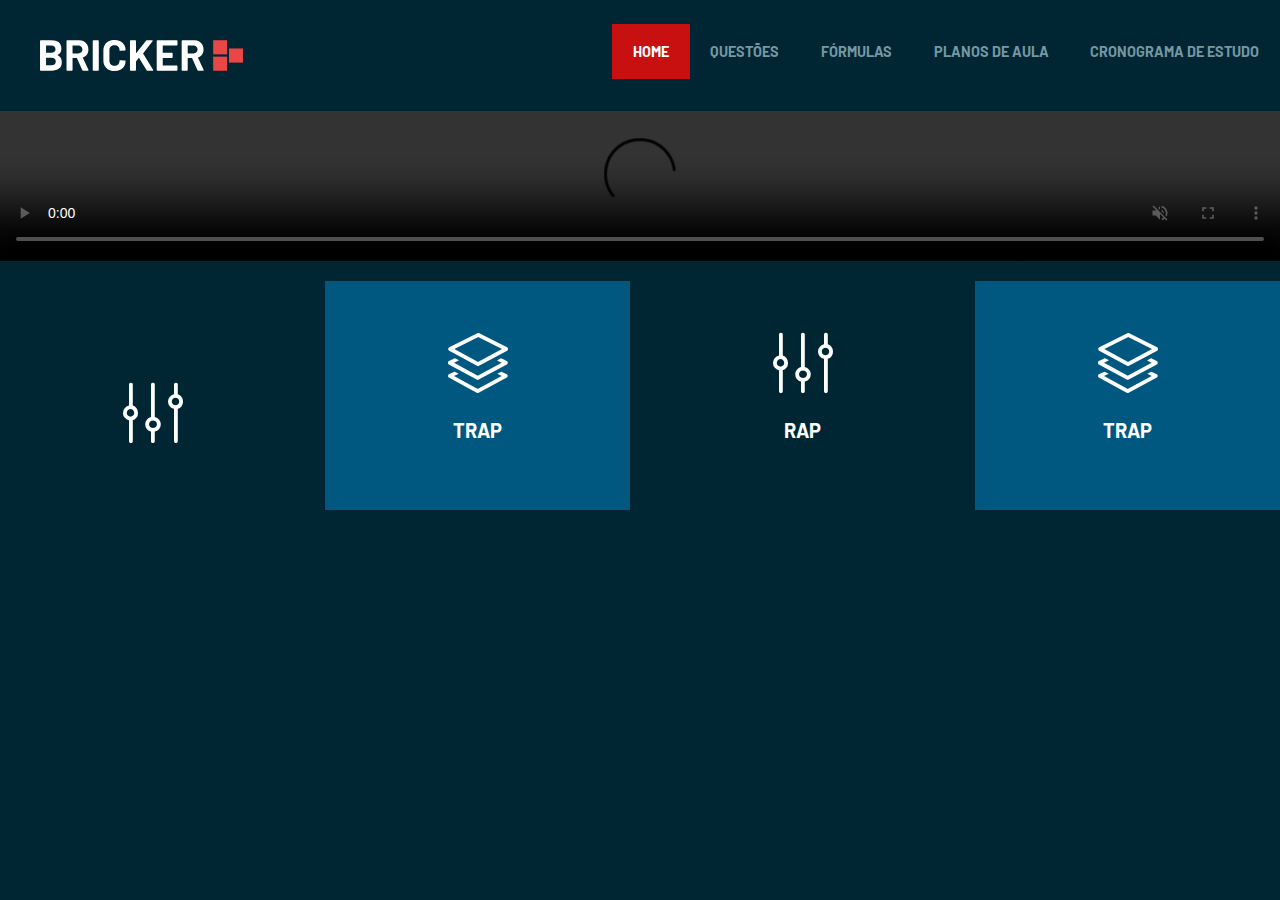
==== index.html @ 866a8a13 "first commit" ====
<!DOCTYPE html>
<html lang="en-US">
   <head>
      <meta charset="UTF-8">
      <meta name="viewport" content="width=device-width, initial-scale=1.0" />
      <title>Free responsive business website template</title>
      <link rel="stylesheet" href="css/components.css">
      <link rel="stylesheet" href="css/icons.css">
      <link rel="stylesheet" href="css/responsee.css">
      <link rel="stylesheet" href="owl-carousel/owl.carousel.css">
      <link rel="stylesheet" href="owl-carousel/owl.theme.css">
      <!-- CUSTOM STYLE -->      
      <link rel="stylesheet" href="css/template-style.css">
      <link href="https://fonts.googleapis.com/css?family=Barlow:100,300,400,700,800&amp;subset=latin-ext" rel="stylesheet">  
      <script type="text/javascript" src="js/jquery-1.8.3.min.js"></script>
      <script type="text/javascript" src="js/jquery-ui.min.js"></script>   
   </head>

   <!--
    You can change the color scheme of the page. Just change the class of the <body> tag. 
    You can use this class: "primary-color-white", "primary-color-red", "primary-color-orange", "primary-color-blue", "primary-color-aqua", "primary-color-dark" 
    -->
    
    <!--
    Each element is able to have its own background or text color. Just change the class of the element.  
    You can use this class: 
    "background-white", "background-red", "background-orange", "background-blue", "background-aqua", "background-primary" 
    "text-white", "text-red", "text-orange", "text-blue", "text-aqua", "text-primary"
    -->

   <body class="size-1520 primary-color-red background-dark">
      <!-- HEADER -->
      <header class="grid">
        <!-- Top Navigation -->
        <nav class="s-12 grid background-none background-primary-hightlight">
           <!-- logo -->
           <a href="index.html" class="m-12 l-3 padding-2x logo">
              <img src="img/logo.svg">
           </a>
           <div class="top-nav s-12 l-9"> 
              <ul class="top-ul right chevron">
                <li><a href="index.html">Home</a></li>
                <li><a href="about-us.html">Questões</a></li>
                <li><a href="services.html">Fórmulas</a></li>
                <li><a href="gallery.html">Planos de aula</a></li>
                <li><a href="contact.html">Cronograma de estudo</a></li>
              </ul>
           </div>
        </nav>
      </header>
      
      <!-- MAIN -->
      <main role="main">
        <!-- TOP SECTION -->
        <section class="grid">
          <!-- Main Carousel -->
          <div class="s-12 margin-bottom carousel-fade-transition owl-carousel carousel-main carousel-nav-white carousel-hide-arrows background-dark">
            <video width="100%" height="auto" controls autoplay muted loop>
              <source src="img/bv.mp4" type="video/mp4">
              <source src="img/bv.mp4" type="video/mp4">
            </video>
          </div>  
        </section>
        
        <!-- SECTION 1 --> 
            </div>  
        <section class="grid margin text-center">
          <a href="/" class="s-12 m-6 l-3 padding-2x vertical-center margin-bottom background-black">
            <i class="icon-sli-equalizer text-size-60 text-white center margin-bottom-15"></i>
            
          </a>
          <a href="/" class="s-12 m-6 l-3 padding-2x vertical-center margin-bottom background-blue">
            <i class="icon-sli-layers text-size-60 text-white center margin-bottom-15"></i>
            <h3 class="text-strong text-size-20 text-line-height-1 margin-bottom-30 text-uppercase">Trap</h3>
          </a>
          <a href="/" class="s-12 m-6 l-3 padding-2x vertical-center margin-bottom background-black">
            <i class="icon-sli-equalizer text-size-60 text-white center margin-bottom-15"></i>
            <h3 class="text-strong text-size-20 text-line-height-1 margin-bottom-30 text-uppercase">Rap</h3>
          </a>
          <a href="/" class="s-12 m-6 l-3 padding-2x vertical-center margin-bottom background-blue">
            <i class="icon-sli-layers text-size-60 text-white center margin-bottom-15"></i>
            <h3 class="text-strong text-size-20 text-line-height-1 margin-bottom-30 text-uppercase">Trap</h3>
          </a>
          
          <!-- Image-->
        
        </section>
        
       
        <!-- SECTION 5 -->
     
                
      </main>
      
       
      <!-- FOOTER -->
  
        
        <!-- Footer - bottom -->
        <div class="s-12 text-center margin-bottom">
       
      </footer>                                                                    
      <script type="text/javascript" src="js/responsee.js"></script>
      <script type="text/javascript" src="owl-carousel/owl.carousel.js"></script>
      <script type="text/javascript" src="js/template-scripts.js"></script>

   </body>
</html>
---- css/components.css ----
/*
 * Components CSS - v6 - 2016-07-08
 * https://www.myresponsee.com
 * Copyright 2019, Vision Design - graphic zoo
 * Free to use under the MIT license.
*/
/* Tabs */
.tab-item {
  background: none repeat scroll 0 0 #fff;
  display: none;
  padding: 1.25rem 0;
}
.tab-item.tab-active {
  display: block;
}
.tab-content > .tab-label {
  display: none;
}
.tab-nav > .tab-label {
  float:left;
}
a.tab-label, a.tab-label:link, a.tab-label:visited, a.tab-label:hover {
  background: none repeat scroll 0 0 #262626;
  color: #fff;
  margin-right: 1px;
  padding: 0.625rem 1.25rem;
  transition: background 0.20s linear 0s;
  -o-transition: background 0.20s linear 0s;
  -ms-transition: background 0.20s linear 0s;
  -moz-transition: background 0.20s linear 0s;
  -webkit-transition: background 0.20s linear 0s;
}
a.tab-label:hover,a.tab-label.active-btn {
  background: none repeat scroll 0 0 #999;
}
.tab-label.active-btn {
  cursor: default;
}
.tab-content {
  text-align: left;
}
@media screen and (max-width:768px) {    
  .tab-nav > .tab-label {
    margin: 0.5px 0;
    width: 100%;
  }
}
/* Custom forms */
form.customform input, form.customform select, form.customform textarea, form.customform button {
 font-size:0.9rem;
 font-family:inherit;
 margin-bottom:1.25rem;
} 
form.customform input, form.customform select {height: 2.7rem;}
form.customform input, form.customform textarea, form.customform select { 
 background: none repeat scroll 0 0 #F5F5F5;
 transition: background 0.20s linear 0s;
 -o-transition: background 0.20s linear 0s;
 -ms-transition: background 0.20s linear 0s;
 -moz-transition: background 0.20s linear 0s;
 -webkit-transition: background 0.20s linear 0s;
}
form.customform input:hover, form.customform textarea:hover, form.customform select:hover, form.customform input:focus, form.customform textarea:focus, form.customform select:focus {background: none repeat scroll 0 0 #fff;}
form.customform input, form.customform textarea, form.customform select {
 background: none repeat scroll 0 0 #F5F5F5;
 border: 1px solid #E0E0E0;
 padding: 0.625rem;
 width: 100%;
}
form.customform input[type="file"] {
 border: 1px solid #E0E0E0;
 height: auto;
 max-height: 2.7rem;
 min-height: 2.7rem;
 padding: 0.4rem;
 width: 100%;
}
form.customform input[type="radio"], form.customform input[type="checkbox"] {
 margin-right: 0.625rem;
 width:auto;
 padding:0;
 height:auto;
}
form.customform option {padding: 0.625rem;}
form.customform select[multiple="multiple"] {height: auto;}
form.customform button {
 width: 100%;
 background: none repeat scroll 0 0 #152732;
 border: 0 none;
 color: #fff;
 height: 2.7rem;
 padding: 0.625rem;
 cursor:pointer;
 width: 100%;
 transition: background 0.20s linear 0s;
 -o-transition: background 0.20s linear 0s;
 -ms-transition: background 0.20s linear 0s;
 -moz-transition: background 0.20s linear 0s;
 -webkit-transition: background 0.20s linear 0s;
}
/* Tooltip */
a.tooltip-container,.tooltip-container {
  border-bottom:1px dotted;
  border-bottom-color: color;
  cursor: help;
  font-weight: 600;
}
a .tooltip-content,.tooltip-content {
  background: #152732 none repeat scroll 0 0;
  color: #fff!important;
  border-radius: 3px;
  display: none;
  font-size: 0.8rem;
  font-weight: normal;
  line-height: 1.3rem;
  margin-top: -1.25rem;
  max-width: 300px;
  padding: 0.625rem;
  position: absolute;
  z-index: 10;
}
.tooltip-content::after {
  border-left: 9px solid transparent;
  border-right: 9px solid transparent;
  border-top: 7px solid #152732;
  bottom: -5px;
  clear: both;
  content: "";
  height: 0;
  left: 50%;
  margin-left: -5px;
  position: absolute;
  width: 0;
}
a.tooltip-content.tooltip-bottom,.tooltip-content.tooltip-bottom {
  margin-top: 1.25rem;
}
.tooltip-content.tooltip-bottom::after {
  border-left: 9px solid transparent;
  border-right: 9px solid transparent;
  border-top: 0;
  border-bottom: 7px solid #152732;
  top: -5px;
}
/* Buttons */
.button,a.button,a.button:link,a.button:active,a.button:visited {
  background: #777 none repeat scroll 0 0;
  border: 0;
  color: #fff;
  cursor: pointer;
  display: inline-block;
  font-size: 0.85rem;
  padding: 0.825rem 1rem;
  text-align: center;
  transition: all 0.20s linear 0s;
  -o-transition: all 0.20s linear 0s;
  -ms-transition: all 0.20s linear 0s;
  -moz-transition: all 0.20s linear 0s;
  -webkit-transition: all 0.20s linear 0s;
}
.button.rounded-btn {
  border-radius: 4px;
}
.button.rounded-full-btn {
  border-radius: 100px;
}
.button:hover {box-shadow: 0 0 10px 100px rgba(255,255,255,0.15) inset;}
.button.secondary-btn,a.button.secondary-btn,a.button.secondary-btn:link,a.button.secondary-btn:active,a.button.secondary-btn:visited {
  background: #444 none repeat scroll 0 0;
}
.button.cancel-btn,a.button.cancel-btn,a.button.cancel-btn:link,a.button.cancel-btn:active,a.button.cancel-btn:visited {
  background: #dc003a none repeat scroll 0 0;
}
.button.submit-btn,a.button.submit-btn,a.button.submit-btn:link,a.button.submit-btn:active,a.button.submit-btn:visited {
  background: #b4bf04 none repeat scroll 0 0;
}
.button.reload-btn,a.button.reload-btn,a.button.reload-btn:link,a.button.reload-btn:active,a.button.reload-btn:visited {
  background: #ff9800 none repeat scroll 0 0;
}
.button.disabled-btn {
  cursor: not-allowed!important;
  opacity: 0.2;
}
.button i {
  background: rgba(0, 0, 0, 0.1) none repeat scroll 0 0;
  border-radius: 27px;
  color: #fff!important;
  display: inline-block;
  font-size: 0.8rem;
  height: 27px;
  line-height: 27px;
  margin-right: 5px;
  width: 27px;
  transition: all 0.20s linear 0s;
  -o-transition: all 0.20s linear 0s;
  -ms-transition: all 0.20s linear 0s;
  -moz-transition: all 0.20s linear 0s;
  -webkit-transition: all 0.20s linear 0s;
}
.button:hover > i {
  background: rgba(0, 0, 0, 0.06) none repeat scroll 0 0;
}
.grid .button {
    width: 100%;
}
---- css/icons.css ----
/* Icon font - MFG labs */
@font-face {
  font-family: 'mfg';
    src: url('../font/mfglabsiconset-webfont.eot');
    src: url('../font/mfglabsiconset-webfont.svg#mfg_labs_iconsetregular') format('svg'),
   		   url('../font/mfglabsiconset-webfont.eot?#iefix') format('embedded-opentype'),
         url('../font/mfglabsiconset-webfont.woff') format('woff'),
         url('../font/mfglabsiconset-webfont.ttf') format('truetype');
    font-weight: normal;
    font-style: normal;
}

.icon-cloud,
.icon-at,
.icon-plus,
.icon-minus,
.icon-arrow_up,
.icon-arrow_down,
.icon-arrow_right,
.icon-arrow_left,
.icon-chevron_down,
.icon-chevron_up,
.icon-chevron_right,
.icon-chevron_left,
.icon-reorder,
.icon-list,
.icon-reorder_square,
.icon-reorder_square_line,
.icon-coverflow,
.icon-coverflow_line,
.icon-pause,
.icon-play,
.icon-step_forward,
.icon-step_backward,
.icon-fast_forward,
.icon-fast_backward,
.icon-cloud_upload,
.icon-cloud_download,
.icon-data_science,
.icon-data_science_black,
.icon-globe,
.icon-globe_black,
.icon-math_ico,
.icon-math,
.icon-math_black,
.icon-paperplane_ico,
.icon-paperplane,
.icon-paperplane_black,
.icon-color_balance,
.icon-star,
.icon-star_half,
.icon-star_empty,
.icon-star_half_empty,
.icon-reload,
.icon-heart,
.icon-heart_broken,
.icon-hashtag,
.icon-reply,
.icon-retweet,
.icon-signin,
.icon-signout,
.icon-download,
.icon-upload,
.icon-placepin,
.icon-display_screen,
.icon-tablet,
.icon-smartphone,
.icon-connected_object,
.icon-lock,
.icon-unlock,
.icon-camera,
.icon-isight,
.icon-video_camera,
.icon-random,
.icon-message,
.icon-discussion,
.icon-calendar,
.icon-ringbell,
.icon-movie,
.icon-mail,
.icon-pen,
.icon-settings,
.icon-measure,
.icon-vector,
.icon-vector_pen,
.icon-mute_on,
.icon-mute_off,
.icon-home,
.icon-sheet,
.icon-arrow_big_right,
.icon-arrow_big_left,
.icon-arrow_big_down,
.icon-arrow_big_up,
.icon-dribbble_circle,
.icon-dribbble,
.icon-facebook_circle,
.icon-facebook,
.icon-git_circle_alt,
.icon-git_circle,
.icon-git,
.icon-octopus,
.icon-twitter_circle,
.icon-twitter,
.icon-google_plus_circle,
.icon-google_plus,
.icon-linked_in_circle,
.icon-linked_in,
.icon-instagram,
.icon-instagram_circle,
.icon-mfg_icon,
.icon-xing,
.icon-xing_circle,
.icon-mfg_icon_circle,
.icon-user,
.icon-user_male,
.icon-user_female,
.icon-users,
.icon-file_open,
.icon-file_close,
.icon-file_alt,
.icon-file_close_alt,
.icon-attachment,
.icon-check,
.icon-cross_mark,
.icon-cancel_circle,
.icon-check_circle,
.icon-magnifying,
.icon-inbox,
.icon-clock,
.icon-stopwatch,
.icon-hourglass,
.icon-trophy,
.icon-unlock_alt,
.icon-lock_alt,
.icon-arrow_doubled_right,
.icon-arrow_doubled_left,
.icon-arrow_doubled_down,
.icon-arrow_doubled_up,
.icon-link,
.icon-warning,
.icon-warning_alt,
.icon-magnifying_plus,
.icon-magnifying_minus,
.icon-white_question,
.icon-black_question,
.icon-stop,
.icon-share,
.icon-eye,
.icon-trash_can,
.icon-hard_drive,
.icon-information_black,
.icon-information_white,
.icon-printer,
.icon-letter,
.icon-soundcloud,
.icon-soundcloud_circle,
.icon-anchor,
.icon-female_sign,
.icon-male_sign,
.icon-joystick,
.icon-high_voltage,
.icon-fire,
.icon-newspaper,
.icon-chart,
.icon-spread,
.icon-spinner_1,
.icon-spinner_2,
.icon-chart_alt,
.icon-label,
.icon-brush,
.icon-refresh,
.icon-node,
.icon-node_2,
.icon-node_3,
.icon-link_2_nodes,
.icon-link_3_nodes,
.icon-link_loop_nodes,
.icon-node_size,
.icon-node_color,
.icon-layout_directed,
.icon-layout_radial,
.icon-layout_hierarchical,
.icon-node_link_direction,
.icon-node_link_short_path,
.icon-node_cluster,
.icon-display_graph,
.icon-node_link_weight,
.icon-more_node_links,
.icon-node_shape,
.icon-node_icon,
.icon-node_text,
.icon-node_link_text,
.icon-node_link_color,
.icon-node_link_shape,
.icon-credit_card,
.icon-disconnect,
.icon-graph,
.icon-new_user {
  font-family: 'mfg';
  font-style: normal;
  font-variant: normal;
  font-weight: normal;
  color:#e3e3e3;
  speak: none; 
  text-transform: none;
  /* Better Font Rendering =========== */
  -webkit-font-smoothing: antialiased;
  -moz-osx-font-smoothing: grayscale;
}
.icon2x {font-size: 2rem;}
.icon3x {font-size: 3rem;}

.icon-cloud:before { content: "\2601"; }
.icon-at:before { content: "\0040"; }
.icon-plus:before { content: "\002B"; }
.icon-minus:before { content: "\2212"; }
.icon-arrow_up:before { content: "\2191"; }
.icon-arrow_down:before { content: "\2193"; }
.icon-arrow_right:before { content: "\2192"; }
.icon-arrow_left:before { content: "\2190"; }
.icon-chevron_down:before { content: "\f004"; }
.icon-chevron_up:before { content: "\f005"; }
.icon-chevron_right:before { content: "\f006"; }
.icon-chevron_left:before { content: "\f007"; }
.icon-reorder:before { content: "\f008"; }
.icon-list:before { content: "\f009"; }
.icon-reorder_square:before { content: "\f00a"; }
.icon-reorder_square_line:before { content: "\f00b"; }
.icon-coverflow:before { content: "\f00c"; }
.icon-coverflow_line:before { content: "\f00d"; }
.icon-pause:before { content: "\f00e"; }
.icon-play:before { content: "\f00f"; }
.icon-step_forward:before { content: "\f010"; }
.icon-step_backward:before { content: "\f011"; }
.icon-fast_forward:before { content: "\f012"; }
.icon-fast_backward:before { content: "\f013"; }
.icon-cloud_upload:before { content: "\f014"; }
.icon-cloud_download:before { content: "\f015"; }
.icon-data_science:before { content: "\f016"; }
.icon-data_science_black:before { content: "\f017"; }
.icon-globe:before { content: "\f018"; }
.icon-globe_black:before { content: "\f019"; }
.icon-math_ico:before { content: "\f01a"; }
.icon-math:before { content: "\f01b"; }
.icon-math_black:before { content: "\f01c"; }
.icon-paperplane_ico:before { content: "\f01d"; }
.icon-paperplane:before { content: "\f01e"; }
.icon-paperplane_black:before { content: "\f01f"; }
.icon-color_balance:before { content: "\f020"; }
.icon-star:before { content: "\2605"; }
.icon-star_half:before { content: "\f022"; }
.icon-star_empty:before { content: "\2606"; }
.icon-star_half_empty:before { content: "\f024"; }
.icon-reload:before { content: "\f025"; }
.icon-heart:before { content: "\2665"; }
.icon-heart_broken:before { content: "\f028"; }
.icon-hashtag:before { content: "\f029"; }
.icon-reply:before { content: "\f02a"; }
.icon-retweet:before { content: "\f02b"; }
.icon-signin:before { content: "\f02c"; }
.icon-signout:before { content: "\f02d"; }
.icon-download:before { content: "\f02e"; }
.icon-upload:before { content: "\f02f"; }
.icon-placepin:before { content: "\f031"; }
.icon-display_screen:before { content: "\f032"; }
.icon-tablet:before { content: "\f033"; }
.icon-smartphone:before { content: "\f034"; }
.icon-connected_object:before { content: "\f035"; }
.icon-lock:before { content: "\F512"; }
.icon-unlock:before { content: "\F513"; }
.icon-camera:before { content: "\F4F7"; }
.icon-isight:before { content: "\f039"; }
.icon-video_camera:before { content: "\f03a"; }
.icon-random:before { content: "\f03b"; }
.icon-message:before { content: "\F4AC"; }
.icon-discussion:before { content: "\f03d"; }
.icon-calendar:before { content: "\F4C5"; }
.icon-ringbell:before { content: "\f03f"; }
.icon-movie:before { content: "\f040"; }
.icon-mail:before { content: "\2709"; }
.icon-pen:before { content: "\270F"; }
.icon-settings:before { content: "\9881"; }
.icon-measure:before { content: "\f044"; }
.icon-vector:before { content: "\f045"; }
.icon-vector_pen:before { content: "\2712"; }
.icon-mute_on:before { content: "\f047"; }
.icon-mute_off:before { content: "\f048"; }
.icon-home:before { content: "\2302"; }
.icon-sheet:before { content: "\f04a"; }
.icon-arrow_big_right:before { content: "\21C9"; }
.icon-arrow_big_left:before { content: "\21C7"; }
.icon-arrow_big_down:before { content: "\21CA"; }
.icon-arrow_big_up:before { content: "\21C8"; }
.icon-dribbble_circle:before { content: "\f04f"; }
.icon-dribbble:before { content: "\f050"; }
.icon-facebook_circle:before { content: "\f051"; }
.icon-facebook:before { content: "\f052"; }
.icon-git_circle_alt:before { content: "\f053"; }
.icon-git_circle:before { content: "\f054"; }
.icon-git:before { content: "\f055"; }
.icon-octopus:before { content: "\f056"; }
.icon-twitter_circle:before { content: "\f057"; }
.icon-twitter:before { content: "\f058"; }
.icon-google_plus_circle:before { content: "\f059"; }
.icon-google_plus:before { content: "\f05a"; }
.icon-linked_in_circle:before { content: "\f05b"; }
.icon-linked_in:before { content: "\f05c"; }
.icon-instagram:before { content: "\f05d"; }
.icon-instagram_circle:before { content: "\f05e"; }
.icon-mfg_icon:before { content: "\f05f"; }
.icon-xing:before { content: "\F532"; }
.icon-xing_circle:before { content: "\F533"; }
.icon-mfg_icon_circle:before { content: "\f060"; }
.icon-user:before { content: "\f061"; }
.icon-user_male:before { content: "\f062"; }
.icon-user_female:before { content: "\f063"; }
.icon-users:before { content: "\f064"; }
.icon-file_open:before { content: "\F4C2"; }
.icon-file_close:before { content: "\f067"; }
.icon-file_alt:before { content: "\f068"; }
.icon-file_close_alt:before { content: "\f069"; }
.icon-attachment:before { content: "\f06a"; }
.icon-check:before { content: "\2713"; }
.icon-cross_mark:before { content: "\274C"; }
.icon-cancel_circle:before { content: "\F06E"; }
.icon-check_circle:before { content: "\f06d"; }
.icon-magnifying:before { content: "\F50D"; }
.icon-inbox:before { content: "\f070"; }
.icon-clock:before { content: "\23F2"; }
.icon-stopwatch:before { content: "\23F1"; }
.icon-hourglass:before { content: "\231B"; }
.icon-trophy:before { content: "\f074"; }
.icon-unlock_alt:before { content: "\F075"; }
.icon-lock_alt:before { content: "\F510"; }
.icon-arrow_doubled_right:before { content: "\21D2"; }
.icon-arrow_doubled_left:before { content: "\21D0"; }
.icon-arrow_doubled_down:before { content: "\21D3"; }
.icon-arrow_doubled_up:before { content: "\21D1"; }
.icon-link:before { content: "\f07B"; }
.icon-warning:before { content: "\2757"; }
.icon-warning_alt:before { content: "\2755"; }
.icon-magnifying_plus:before { content: "\f07E"; }
.icon-magnifying_minus:before { content: "\f07F"; }
.icon-white_question:before { content: "\2754"; }
.icon-black_question:before { content: "\2753"; }
.icon-stop:before { content: "\f080"; }
.icon-share:before { content: "\f081"; }
.icon-eye:before { content: "\f082"; }
.icon-trash_can:before { content: "\f083"; }
.icon-hard_drive:before { content: "\f084"; }
.icon-information_black:before { content: "\f085"; }
.icon-information_white:before { content: "\f086"; }
.icon-printer:before { content: "\f087"; }
.icon-letter:before { content: "\f088"; }
.icon-soundcloud:before { content: "\f089"; }
.icon-soundcloud_circle:before { content: "\f08A"; }
.icon-anchor:before { content: "\2693"; }
.icon-female_sign:before { content: "\2640"; }
.icon-male_sign:before { content: "\2642"; }
.icon-joystick:before { content: "\F514"; }
.icon-high_voltage:before { content: "\26A1"; }
.icon-fire:before { content: "\F525"; }
.icon-newspaper:before { content: "\F4F0"; }
.icon-chart:before { content: "\F526"; }
.icon-spread:before { content: "\F527"; }
.icon-spinner_1:before { content: "\F528"; }
.icon-spinner_2:before { content: "\F529"; }
.icon-chart_alt:before { content: "\F530"; }
.icon-label:before { content: "\F531"; }
.icon-brush:before { content: "\E000"; }
.icon-refresh:before { content: "\E001"; }
.icon-node:before { content: "\E002"; }
.icon-node_2:before { content: "\E003"; }
.icon-node_3:before { content: "\E004"; }
.icon-link_2_nodes:before { content: "\E005"; }
.icon-link_3_nodes:before { content: "\E006"; }
.icon-link_loop_nodes:before { content: "\E007"; }
.icon-node_size:before { content: "\E008"; }
.icon-node_color:before { content: "\E009"; }
.icon-layout_directed:before { content: "\E010"; }
.icon-layout_radial:before { content: "\E011"; }
.icon-layout_hierarchical:before { content: "\E012"; }
.icon-node_link_direction:before { content: "\E013"; }
.icon-node_link_short_path:before { content: "\E014"; }
.icon-node_cluster:before { content: "\E015"; }
.icon-display_graph:before { content: "\E016"; }
.icon-node_link_weight:before { content: "\E017"; }
.icon-more_node_links:before { content: "\E018"; }
.icon-node_shape:before { content: "\E00A"; }
.icon-node_icon:before { content: "\E00B"; }
.icon-node_text:before { content: "\E00C"; }
.icon-node_link_text:before { content: "\E00D"; }
.icon-node_link_color:before { content: "\E00E"; }
.icon-node_link_shape:before { content: "\E00F"; }
.icon-credit_card:before { content: "\F4B3"; }
.icon-disconnect:before { content: "\F534"; }
.icon-graph:before { content: "\F535"; }
.icon-new_user:before { content: "\F536"; }


/* Icon font - Simple Line Icons */
@font-face {
  font-family: 'sli';
  src: url('../font/Simple-Line-Icons.eot?v=2.2.2');
  src: url('../font/Simple-Line-Icons.eot?v=2.2.2#iefix') format('embedded-opentype'), url('../font/Simple-Line-Icons.ttf?v=2.2.2') format('truetype'), url('../font/Simple-Line-Icons.woff2?v=2.2.2') format('woff2'), url('../font/Simple-Line-Icons.woff?v=2.2.2') format('woff'), url('../font/Simple-Line-Icons.svg?v=2.2.2#simple-line-icons') format('svg');
  font-weight: normal;
  font-style: normal;
}

.icon-sli-user,
.icon-sli-people,
.icon-sli-user-female,
.icon-sli-user-follow,
.icon-sli-user-following,
.icon-sli-user-unfollow,
.icon-sli-login,
.icon-sli-logout,
.icon-sli-emotsmile,
.icon-sli-phone,
.icon-sli-call-end,
.icon-sli-call-in,
.icon-sli-call-out,
.icon-sli-map,
.icon-sli-location-pin,
.icon-sli-direction,
.icon-sli-directions,
.icon-sli-compass,
.icon-sli-layers,
.icon-sli-menu,
.icon-sli-list,
.icon-sli-options-vertical,
.icon-sli-options,
.icon-sli-arrow-down,
.icon-sli-arrow-left,
.icon-sli-arrow-right,
.icon-sli-arrow-up,
.icon-sli-arrow-up-circle,
.icon-sli-arrow-left-circle,
.icon-sli-arrow-right-circle,
.icon-sli-arrow-down-circle,
.icon-sli-check,
.icon-sli-clock,
.icon-sli-plus,
.icon-sli-minus,
.icon-sli-close,
.icon-sli-organization,
.icon-sli-trophy,
.icon-sli-screen-smartphone,
.icon-sli-screen-desktop,
.icon-sli-plane,
.icon-sli-notebook,
.icon-sli-mustache,
.icon-sli-mouse,
.icon-sli-magnet,
.icon-sli-energy,
.icon-sli-disc,
.icon-sli-cursor,
.icon-sli-cursor-move,
.icon-sli-crop,
.icon-sli-chemistry,
.icon-sli-speedometer,
.icon-sli-shield,
.icon-sli-screen-tablet,
.icon-sli-magic-wand,
.icon-sli-hourglass,
.icon-sli-graduation,
.icon-sli-ghost,
.icon-sli-game-controller,
.icon-sli-fire,
.icon-sli-eyeglass,
.icon-sli-envelope-open,
.icon-sli-envelope-letter,
.icon-sli-bell,
.icon-sli-badge,
.icon-sli-anchor,
.icon-sli-wallet,
.icon-sli-vector,
.icon-sli-speech,
.icon-sli-puzzle,
.icon-sli-printer,
.icon-sli-present,
.icon-sli-playlist,
.icon-sli-pin,
.icon-sli-picture,
.icon-sli-handbag,
.icon-sli-globe-alt,
.icon-sli-globe,
.icon-sli-folder-alt,
.icon-sli-folder,
.icon-sli-film,
.icon-sli-feed,
.icon-sli-drop,
.icon-sli-drawer,
.icon-sli-docs,
.icon-sli-doc,
.icon-sli-diamond,
.icon-sli-cup,
.icon-sli-calculator,
.icon-sli-bubbles,
.icon-sli-briefcase,
.icon-sli-book-open,
.icon-sli-basket-loaded,
.icon-sli-basket,
.icon-sli-bag,
.icon-sli-action-undo,
.icon-sli-action-redo,
.icon-sli-wrench,
.icon-sli-umbrella,
.icon-sli-trash,
.icon-sli-tag,
.icon-sli-support,
.icon-sli-frame,
.icon-sli-size-fullscreen,
.icon-sli-size-actual,
.icon-sli-shuffle,
.icon-sli-share-alt,
.icon-sli-share,
.icon-sli-rocket,
.icon-sli-question,
.icon-sli-pie-chart,
.icon-sli-pencil,
.icon-sli-note,
.icon-sli-loop,
.icon-sli-home,
.icon-sli-grid,
.icon-sli-graph,
.icon-sli-microphone,
.icon-sli-music-tone-alt,
.icon-sli-music-tone,
.icon-sli-earphones-alt,
.icon-sli-earphones,
.icon-sli-equalizer,
.icon-sli-like,
.icon-sli-dislike,
.icon-sli-control-start,
.icon-sli-control-rewind,
.icon-sli-control-play,
.icon-sli-control-pause,
.icon-sli-control-forward,
.icon-sli-control-end,
.icon-sli-volume-1,
.icon-sli-volume-2,
.icon-sli-volume-off,
.icon-sli-calendar,
.icon-sli-bulb,
.icon-sli-chart,
.icon-sli-ban,
.icon-sli-bubble,
.icon-sli-camrecorder,
.icon-sli-camera,
.icon-sli-cloud-download,
.icon-sli-cloud-upload,
.icon-sli-envelope,
.icon-sli-eye,
.icon-sli-flag,
.icon-sli-heart,
.icon-sli-info,
.icon-sli-key,
.icon-sli-link,
.icon-sli-lock,
.icon-sli-lock-open,
.icon-sli-magnifier,
.icon-sli-magnifier-add,
.icon-sli-magnifier-remove,
.icon-sli-paper-clip,
.icon-sli-paper-plane,
.icon-sli-power,
.icon-sli-refresh,
.icon-sli-reload,
.icon-sli-settings,
.icon-sli-star,
.icon-sli-symbol-female,
.icon-sli-symbol-male,
.icon-sli-target,
.icon-sli-credit-card,
.icon-sli-paypal,
.icon-sli-social-tumblr,
.icon-sli-social-twitter,
.icon-sli-social-facebook,
.icon-sli-social-instagram,
.icon-sli-social-linkedin,
.icon-sli-social-pinterest,
.icon-sli-social-github,
.icon-sli-social-google,
.icon-sli-social-reddit,
.icon-sli-social-skype,
.icon-sli-social-dribbble,
.icon-sli-social-behance,
.icon-sli-social-foursqare,
.icon-sli-social-soundcloud,
.icon-sli-social-spotify,
.icon-sli-social-stumbleupon,
.icon-sli-social-youtube,
.icon-sli-social-dropbox {
  font-family: 'sli';
  font-style: normal;  
  font-variant: normal;
  font-weight: normal;
  color:#e3e3e3;
  speak: none;
  text-transform: none;
  /* Better Font Rendering =========== */
  -webkit-font-smoothing: antialiased;
  -moz-osx-font-smoothing: grayscale;
}
.icon-sli-user:before { content: "\e005"; }
.icon-sli-people:before { content: "\e001"; }
.icon-sli-user-female:before { content: "\e000"; }
.icon-sli-user-follow:before { content: "\e002"; }
.icon-sli-user-following:before { content: "\e003"; }
.icon-sli-user-unfollow:before { content: "\e004"; }
.icon-sli-login:before { content: "\e066"; }
.icon-sli-logout:before { content: "\e065"; }
.icon-sli-emotsmile:before { content: "\e021"; }
.icon-sli-phone:before { content: "\e600"; }
.icon-sli-call-end:before { content: "\e048"; }
.icon-sli-call-in:before { content: "\e047"; }
.icon-sli-call-out:before { content: "\e046"; }
.icon-sli-map:before { content: "\e033"; }
.icon-sli-location-pin:before { content: "\e096"; }
.icon-sli-direction:before { content: "\e042"; }
.icon-sli-directions:before { content: "\e041"; }
.icon-sli-compass:before { content: "\e045"; }
.icon-sli-layers:before { content: "\e034"; }
.icon-sli-menu:before { content: "\e601"; }
.icon-sli-list:before { content: "\e067"; }
.icon-sli-options-vertical:before { content: "\e602"; }
.icon-sli-options:before { content: "\e603"; }
.icon-sli-arrow-down:before { content: "\e604"; }
.icon-sli-arrow-left:before { content: "\e605"; }
.icon-sli-arrow-right:before { content: "\e606"; }
.icon-sli-arrow-up:before { content: "\e607"; }
.icon-sli-arrow-up-circle:before { content: "\e078"; }
.icon-sli-arrow-left-circle:before { content: "\e07a"; }
.icon-sli-arrow-right-circle:before { content: "\e079"; }
.icon-sli-arrow-down-circle:before { content: "\e07b"; }
.icon-sli-check:before { content: "\e080"; }
.icon-sli-clock:before { content: "\e081"; }
.icon-sli-plus:before { content: "\e095"; }
.icon-sli-minus:before { content: "\e615"; }
.icon-sli-close:before { content: "\e082"; }
.icon-sli-organization:before { content: "\e616"; }

.icon-sli-trophy:before { content: "\e006"; }
.icon-sli-screen-smartphone:before { content: "\e010"; }
.icon-sli-screen-desktop:before { content: "\e011"; }
.icon-sli-plane:before { content: "\e012"; }
.icon-sli-notebook:before { content: "\e013"; }
.icon-sli-mustache:before { content: "\e014"; }
.icon-sli-mouse:before { content: "\e015"; }
.icon-sli-magnet:before { content: "\e016"; }
.icon-sli-energy:before { content: "\e020"; }
.icon-sli-disc:before { content: "\e022"; }
.icon-sli-cursor:before { content: "\e06e"; }
.icon-sli-cursor-move:before { content: "\e023"; }
.icon-sli-crop:before { content: "\e024"; }
.icon-sli-chemistry:before { content: "\e026"; }
.icon-sli-speedometer:before { content: "\e007"; }
.icon-sli-shield:before { content: "\e00e"; }
.icon-sli-screen-tablet:before { content: "\e00f"; }
.icon-sli-magic-wand:before { content: "\e017"; }
.icon-sli-hourglass:before { content: "\e018"; }
.icon-sli-graduation:before { content: "\e019"; }
.icon-sli-ghost:before { content: "\e01a"; }
.icon-sli-game-controller:before { content: "\e01b"; }
.icon-sli-fire:before { content: "\e01c"; }
.icon-sli-eyeglass:before { content: "\e01d"; }
.icon-sli-envelope-open:before { content: "\e01e"; }
.icon-sli-envelope-letter:before { content: "\e01f"; }
.icon-sli-bell:before { content: "\e027"; }
.icon-sli-badge:before { content: "\e028"; }
.icon-sli-anchor:before { content: "\e029"; }
.icon-sli-wallet:before { content: "\e02a"; }
.icon-sli-vector:before { content: "\e02b"; }
.icon-sli-speech:before { content: "\e02c"; }
.icon-sli-puzzle:before { content: "\e02d"; }
.icon-sli-printer:before { content: "\e02e"; }
.icon-sli-present:before { content: "\e02f"; }
.icon-sli-playlist:before { content: "\e030"; }
.icon-sli-pin:before { content: "\e031"; }
.icon-sli-picture:before { content: "\e032"; }
.icon-sli-handbag:before { content: "\e035"; }
.icon-sli-globe-alt:before { content: "\e036"; }
.icon-sli-globe:before { content: "\e037"; }
.icon-sli-folder-alt:before { content: "\e039"; }
.icon-sli-folder:before { content: "\e089"; }
.icon-sli-film:before { content: "\e03a"; }
.icon-sli-feed:before { content: "\e03b"; }
.icon-sli-drop:before { content: "\e03e"; }
.icon-sli-drawer:before { content: "\e03f"; }
.icon-sli-docs:before { content: "\e040"; }
.icon-sli-doc:before { content: "\e085"; }
.icon-sli-diamond:before { content: "\e043"; }
.icon-sli-cup:before { content: "\e044"; }
.icon-sli-calculator:before { content: "\e049"; }
.icon-sli-bubbles:before { content: "\e04a"; }
.icon-sli-briefcase:before { content: "\e04b"; }
.icon-sli-book-open:before { content: "\e04c"; }
.icon-sli-basket-loaded:before { content: "\e04d"; }
.icon-sli-basket:before { content: "\e04e"; }
.icon-sli-bag:before { content: "\e04f"; }
.icon-sli-action-undo:before { content: "\e050"; }
.icon-sli-action-redo:before { content: "\e051"; }
.icon-sli-wrench:before { content: "\e052"; }
.icon-sli-umbrella:before { content: "\e053"; }
.icon-sli-trash:before { content: "\e054"; }
.icon-sli-tag:before { content: "\e055"; }
.icon-sli-support:before { content: "\e056"; }
.icon-sli-frame:before { content: "\e038"; }
.icon-sli-size-fullscreen:before { content: "\e057"; }
.icon-sli-size-actual:before { content: "\e058"; }
.icon-sli-shuffle:before { content: "\e059"; }
.icon-sli-share-alt:before { content: "\e05a"; }
.icon-sli-share:before { content: "\e05b"; }
.icon-sli-rocket:before { content: "\e05c"; }
.icon-sli-question:before { content: "\e05d"; }
.icon-sli-pie-chart:before { content: "\e05e"; }
.icon-sli-pencil:before { content: "\e05f"; }
.icon-sli-note:before { content: "\e060"; }
.icon-sli-loop:before { content: "\e064"; }
.icon-sli-home:before { content: "\e069"; }
.icon-sli-grid:before { content: "\e06a"; }
.icon-sli-graph:before { content: "\e06b"; }
.icon-sli-microphone:before { content: "\e063"; }
.icon-sli-music-tone-alt:before { content: "\e061"; }
.icon-sli-music-tone:before { content: "\e062"; }
.icon-sli-earphones-alt:before { content: "\e03c"; }
.icon-sli-earphones:before { content: "\e03d"; }
.icon-sli-equalizer:before { content: "\e06c"; }
.icon-sli-like:before { content: "\e068"; }
.icon-sli-dislike:before { content: "\e06d"; }
.icon-sli-control-start:before { content: "\e06f"; }
.icon-sli-control-rewind:before { content: "\e070"; }
.icon-sli-control-play:before { content: "\e071"; }
.icon-sli-control-pause:before { content: "\e072"; }
.icon-sli-control-forward:before { content: "\e073"; }
.icon-sli-control-end:before { content: "\e074"; }
.icon-sli-volume-1:before { content: "\e09f"; }
.icon-sli-volume-2:before { content: "\e0a0"; }
.icon-sli-volume-off:before { content: "\e0a1"; }
.icon-sli-calendar:before { content: "\e075"; }
.icon-sli-bulb:before { content: "\e076"; }
.icon-sli-chart:before { content: "\e077"; }
.icon-sli-ban:before { content: "\e07c"; }
.icon-sli-bubble:before { content: "\e07d"; }
.icon-sli-camrecorder:before { content: "\e07e"; }
.icon-sli-camera:before { content: "\e07f"; }
.icon-sli-cloud-download:before { content: "\e083"; }
.icon-sli-cloud-upload:before { content: "\e084"; }
.icon-sli-envelope:before { content: "\e086"; }
.icon-sli-eye:before { content: "\e087"; }
.icon-sli-flag:before { content: "\e088"; }
.icon-sli-heart:before { content: "\e08a"; }
.icon-sli-info:before { content: "\e08b"; }
.icon-sli-key:before { content: "\e08c"; }
.icon-sli-link:before { content: "\e08d"; }
.icon-sli-lock:before { content: "\e08e"; }
.icon-sli-lock-open:before { content: "\e08f"; }
.icon-sli-magnifier:before { content: "\e090"; }
.icon-sli-magnifier-add:before { content: "\e091"; }
.icon-sli-magnifier-remove:before { content: "\e092"; }
.icon-sli-paper-clip:before { content: "\e093"; }
.icon-sli-paper-plane:before { content: "\e094"; }
.icon-sli-power:before { content: "\e097"; }
.icon-sli-refresh:before { content: "\e098"; }
.icon-sli-reload:before { content: "\e099"; }
.icon-sli-settings:before { content: "\e09a"; }
.icon-sli-star:before { content: "\e09b"; }
.icon-sli-symbol-female:before { content: "\e09c"; }
.icon-sli-symbol-male:before { content: "\e09d"; }
.icon-sli-target:before { content: "\e09e"; }
.icon-sli-credit-card:before { content: "\e025"; }
.icon-sli-paypal:before { content: "\e608"; }
.icon-sli-social-tumblr:before { content: "\e00a"; }
.icon-sli-social-twitter:before { content: "\e009"; }
.icon-sli-social-facebook:before { content: "\e00b"; }
.icon-sli-social-instagram:before { content: "\e609"; }
.icon-sli-social-linkedin:before { content: "\e60a"; }
.icon-sli-social-pinterest:before { content: "\e60b"; }
.icon-sli-social-github:before { content: "\e60c"; }
.icon-sli-social-google:before { content: "\e60d"; }
.icon-sli-social-reddit:before { content: "\e60e"; }
.icon-sli-social-skype:before { content: "\e60f"; }
.icon-sli-social-dribbble:before { content: "\e00d"; }
.icon-sli-social-behance:before { content: "\e610"; }
.icon-sli-social-foursqare:before { content: "\e611"; }
.icon-sli-social-soundcloud:before { content: "\e612"; }
.icon-sli-social-spotify:before { content: "\e613"; }
.icon-sli-social-stumbleupon:before { content: "\e614"; }
.icon-sli-social-youtube:before { content: "\e008"; }
.icon-sli-social-dropbox:before { content: "\e00c"; }
---- css/responsee.css ----
/*
 * Responsee CSS - v6 - 2019-06-22
 * https://www.myresponsee.com
 * Copyright 2019, Vision Design - graphic zoo
 * Free to use under the MIT license.
*/
* {  
  -webkit-box-sizing:border-box;
  -moz-box-sizing:border-box;
  box-sizing:border-box;
  margin:0;	
}
body {
  background:none repeat scroll 0 0 #eeeeee;
  font-size:16px;
  font-family:"Open Sans",Arial,sans-serif;
  color:#444;
}
h1,h2,h3,h4,h5,h6 {
  color:#152732;
  font-weight: normal;
  line-height: 1.3;
  margin:0.5rem 0;  
}
h1 {font-size:2.7rem;}
h2 {font-size:2.2rem;}  
h3 {font-size:1.8rem;}  
h4 {font-size:1.4rem;}  
h5 {font-size:1.1rem;}  
h6 {font-size:0.9rem;}    
a, a:link, a:visited, a:hover, a:active {
  text-decoration:none;
  color:#9BB800;
  transition:color 0.20s linear 0s;
  -o-transition:color 0.20s linear 0s;
  -ms-transition:color 0.20s linear 0s;
  -moz-transition:color 0.20s linear 0s;
  -webkit-transition:color 0.20s linear 0s;
}  
a:hover {color:#B6C900;}
p,li,dl,blockquote,table,kbd {
  font-size: 0.85rem;
  line-height: 1.6;
}
b,strong {font-weight:700;}
.text-center {text-align:center!important;}
.text-right {text-align:right!important;}
img {
  border:0;
  display:block;
  height:auto;
  max-width:100%;
  width:auto;
}
.owl-item img, .full-img {
  max-width:none;
  width:100%;
}
.owl-nav div {font-family:"mfg";}
.grid .owl-carousel {
  width:100% !important;
}  
table {
  background:none repeat scroll 0 0 #fff;
  border:1px solid #f0f0f0;
  border-collapse:collapse;
  border-spacing:0;
  text-align:left;
  width:100%;
}
table tr td, table tr th {padding:0.625rem;}
table tfoot, table thead,table tr:nth-of-type(2n) {background:none repeat scroll 0 0 #f0f0f0;}
th,table tr:nth-of-type(2n) td {border-right:1px solid #fff;}
td {border-right:1px solid #f0f0f0;}
.size-960 .line,.size-1140 .line,.size-1280 .line,.size-1520 .line {
  margin:0 auto;
  padding:0 0.625rem;
}
.grid {
  display:grid;
  grid-template-columns:repeat(12, 1fr);
  width:100%;
  margin:0 auto;
} 
hr {
  border: 0;
  border-top: 1px solid #e5e5e5;
  clear:both;  
  height:0; 
  margin:2.5rem auto;
}
li {padding:0;}
ul,ol {padding-left:1.25rem;}
blockquote {
  border:2px solid #f0f0f0;
  padding:1.25rem;
}
cite {
  color:#999;
  display:block;
  font-size:0.8rem;
}
cite:before {content:"— ";}
dl dt {font-weight:700;}
dl dd {margin-bottom:0.625rem;}
dl dd:last-child {margin-bottom:0;}
abbr {cursor:help;}
abbr[title] {border-bottom:1px dotted;}
kbd {
  background: #152732 none repeat scroll 0 0;
  color: #fff;
  padding: 0.125rem 0.3125rem;
}
code, kbd, pre, samp {font-family: Menlo,Monaco,Consolas,"Courier New",monospace;}
mark {
  background: #F3F8A9 none repeat scroll 0 0;
  padding: 0.125rem 0.3125rem;
}
.size-960 .line,.size-960 .grid {max-width:59.75rem;}
.size-1140 .line,.size-1140 .grid {max-width:71rem;}
.size-1280 .line,.size-1280 .grid {max-width:80rem;}
.size-1520 .line,.size-1520 .grid {max-width:95rem;}
.grid.full {
  max-width:100%!important;
  padding: 0;
}
.vertical-center {display: inline-grid!important;}
.vertical-center * {
    align-items: center;
    display: flex!important;
}
.text-center .vertical-center * {justify-content: center;}

.size-960.align-content-left .line,.size-1140.align-content-left .line,.size-1280.align-content-left .line,.size-1520.align-content-left .line {margin-left:0;}
form {line-height:1.4;}
nav {
  display:block;
  width:100%;
  background:#152732;
}
.line::after, nav::after, .center::after, .box::after, .margin::after, .margin2x::after, .grid.full::after {
  clear:both;
  content: ".";
  display:block;
  height:0;
  line-height:0;
  overflow:hidden;
  visibility:hidden;
}
.grid.margin::after, .grid.margin2x::after {
  content: "";
  display:none;
}
.nav-text:after,.nav-text:before,.nav-text span {
  background-color:#fff;
  border-radius:3px;
  content:'';
  display:block;
  height:3px;
  margin:6px auto;
  width: 30px;
  transition:all 0.2s ease-in-out;
  -moz-transition:all 0.2s ease-in-out;
  -webkit-transition:all 0.2s ease-in-out;
}
.show-menu .nav-text:before {
  transform:translateY(9px) rotate(135deg);
  -moz-transform:translateY(9px) rotate(135deg);
  -webkit-transform:translateY(9px) rotate(135deg);
}
.show-menu .nav-text:after {
  transform:translateY(-9px) rotate(-135deg);
  -moz-transform:translateY(-9px) rotate(-135deg);
  -webkit-transform:translateY(-9px) rotate(-135deg);
}
.show-menu .nav-text span {
  transform:scale(0);
  -moz-transform:scale(0);
  -webkit-transform:scale(0);  
}
.top-nav ul {padding:0;}
.top-nav ul ul {
  position:absolute;
  background:#152732;
}
.top-nav li {
  float:left;
  list-style:none outside none;
  cursor:pointer;
}
.top-nav li a {
  color:#fff; 
  display:block;
  font-size:1rem;
  padding:1.25rem; 
}
.top-nav li ul li a {
  background:none repeat scroll 0 0 #152732;
  min-width:100%;
  padding:0.625rem;
}
.top-nav li a:hover, .aside-nav li a:hover {background:#2b4c61;}
.top-nav li ul {display:none;}
.top-nav li ul li,.top-nav li ul li ul li {
  float:none;
  list-style:none outside none;
  min-width:100%;
  padding:0;
}
.count-number {
  background: rgba(153, 153, 153, 0.25) none repeat scroll 0 0;
  border-radius: 10rem;
  color: #fff;
  display: inline-block;
  font-size: 0.7rem;
  height: 1.3rem;
  line-height: 1.3rem; 
  margin: 0 0 -0.3125rem 0.3125rem;
  text-align: center;
  width: 1.3rem;
}
ul.chevron .count-number {display:none;}
ul.chevron .submenu > a:after, ul.chevron .sub-submenu > a:after,ul.chevron .aside-submenu > a:after, ul.chevron .aside-sub-submenu > a:after {
  content:"\f004";
  display:inline-block;
  font-family:"mfg";
  font-size:0.7rem;
  margin:0 0.625rem;
}
.top-nav .active-item a {background:#2b4c61;}
.aside-nav > ul > li.active-item > a:link,.aside-nav > ul > li.active-item > a:visited {
  background:#2b4c61;
  color:#fff;
}
@media screen and (min-width:769px) {
  .aside-nav .count-number {
	  margin-left:-1.25rem;	
	  float:right;	
  }
  .top-nav li:hover > ul {
	  display:block;
	  z-index:10;
  }  
  .top-nav li:hover > ul ul {
    left:100%;
    margin:-2.5rem 0;
    width:100%;
  } 
}
.nav-text,.aside-nav-text {display:none;}
.aside-nav a,.aside-nav a:link,.aside-nav a:visited,.aside-nav li > ul,.top-nav a,.top-nav a:link,.top-nav a:visited {
  transition:background 0.20s linear 0s;
  -o-transition:background 0.20s linear 0s;
  -ms-transition:background 0.20s linear 0s;
  -moz-transition:background 0.20s linear 0s;
  -webkit-transition:background 0.20s linear 0s;
}
.aside-nav ul {
  background:#e8e8e8; 
  padding:0;
}
.aside-nav li {
  list-style:none outside none;
  cursor:pointer;
}
.aside-nav li a,.aside-nav li a:link,.aside-nav li a:visited {
  color:#444;
  display:block;
  font-size:1rem;
  padding:1.25rem;
}
.aside-nav > ul > li:last-child a {border-bottom:0 none;}
.aside-nav li > ul {
  height:0;
  display:block;
  position:relative;
  background:#f4f4f4;
  border-left:solid 1px #f2f2f2;
  border-right:solid 1px #f2f2f2;
  overflow:hidden;
}
.aside-nav li ul ul {
  border:0;
  background:#fff;
}
.aside-nav ul ul a {padding:0.625rem 1.25rem;}
.aside-nav li a:link, .aside-nav li a:visited {color:#333;}
.aside-nav li li a:hover, .aside-nav li li.active-item > a, .aside-nav li li.aside-sub-submenu li a:hover {
  color:#fff;
  background:#2b4c61;
}
.aside-nav > ul > li > a:hover {color:#fff;}
.aside-nav li li a:link, .aside-nav li li a:visited {background:none;}
.aside-nav .show-aside-ul, .aside-nav .active-aside-item {height:auto;} 
nav.breadcrumb-nav {
  background:#fff;
  margin:0.625rem 0;
}
nav.breadcrumb-nav ul {
  list-style:none;
  padding:0;
}
nav.breadcrumb-nav ul li {float:left;}
nav.breadcrumb-nav ul li a:hover {text-decoration:underline;}
.breadcrumb-nav i {color:#B6C900;}
nav.breadcrumb-nav ul li:after {
  content:"/";
  margin:0 9px;
  color:#c8c8c7;
}
nav.breadcrumb-nav ul li:last-child:after {content:"";}
.slide-content, .slide-nav {
  transition:all 0.10s linear 0s;
  -o-transition:all 0.10s linear 0s;
  -ms-transition:all 0.10s linear 0s;
  -moz-transition:all 0.10s linear 0s;
  -webkit-transition:all 0.10s linear 0s;
}
.slide-content {
  float:left;
  width:calc(100% - 60px);  
}
.aside-nav.slide-nav {
  background:#1c3849;
  bottom:0; 
  right:0;
  top:0;
  margin-right:-180px;     
  overflow-y:auto;
  padding-top:0.625rem;
  position:fixed;
  width:240px;
  z-index:2;
}
.aside-nav.slide-nav > ul {
  background:#1c3849;
  opacity:0;
  transition:all 0.20s linear 0s;
  -o-transition:all 0.20s linear 0s;
  -ms-transition:all 0.20s linear 0s;
  -moz-transition:all 0.20s linear 0s;
  -webkit-transition:all 0.20s linear 0s;
}
.aside-nav.slide-nav li a, .aside-nav.slide-nav li a:link, .aside-nav.slide-nav li a:visited {
  color:#fff;
  display:block;
  font-size:0.9rem;
  padding:0.625rem 1.25rem;
  border-bottom:0;
}
.aside-nav.slide-nav li a:hover {
  background:#152732!important;
  color:#fff!important;
}
.aside-nav.slide-nav li > ul {
  background:#332b61;
  border-left:0;
  border-right:0;
}
.aside-nav.slide-nav li > ul ul {
  background:#456274;
  border-left:0;
  border-right:0;
}
.slide-nav-button {
  background:#152732;
  cursor:pointer;
  position:fixed;
  top:0;
  right:0;
  bottom:0;
  width:60px;
  z-index:3;
}
.active-slide-nav .slide-content {margin-left:-240px;}
.active-slide-nav .slide-nav {margin-right:60px;}
.slide-to-left .slide-content {float:right;}
.slide-to-left .slide-nav {
  left:0;
  margin-right:0; 
  margin-left:-180px;    
}
.slide-to-left .slide-nav-button {left:0;}
.slide-to-left.active-slide-nav .slide-content {
  margin-right:-240px;
  margin-left:0;
}
.slide-to-left.active-slide-nav .slide-nav {
  margin-right:0;
  margin-left:60px;
}
.active-slide-nav .slide-nav ul {opacity:1;}
.nav-icon {
  padding:0.9rem;
  width:100%;
}
.nav-icon:after,.nav-icon:before,.nav-icon div {
  background-color:#fff;
  border-radius:3px;
  content:"";
  display:block;
  height:3px;
  margin:6px 0;
  transition:all 0.2s ease-in-out;
  -moz-transition:all 0.2s ease-in-out;
  -webkit-transition:all 0.2s ease-in-out;
}
.active-slide-nav .nav-icon:before {
  transform:translateY(9px) rotate(135deg);
  -moz-transform:translateY(9px) rotate(135deg);
  -webkit-transform:translateY(9px) rotate(135deg);
}
.active-slide-nav .nav-icon:after {
  transform:translateY(-9px) rotate(-135deg);
  -moz-transform:translateY(-9px) rotate(-135deg);
  -webkit-transform:translateY(-9px) rotate(-135deg);
}
.active-slide-nav .nav-icon div {
  transform:scale(0);
  -moz-transform:scale(0);
  -webkit-transform:scale(0);  
}
.active-slide-nav {overflow-x:hidden;} 
.padding {
  display:list-item;
  list-style:none outside none;
  padding:0.625rem;
}
.margin,.margin2x {display: block;}
.margin {margin:0 -0.625rem;}
.margin2x {margin:0 -1.25rem;}
.grid.margin {
  display: grid;
  grid-column-gap:20px;
  margin:0 auto;	
}
.grid.margin2x {
  display: grid;
  grid-column-gap:40px;
  margin:0 auto;	
}
.line {clear:left;}
.line .line {padding:0;}
.hide-xxl {display:none!important;}
.box {
  background:none repeat scroll 0 0 #fff;
  display:block;
  padding:1.25rem;
  width:100%;
}
.margin-bottom {margin-bottom:1.25rem!important;}
.margin-bottom2x {margin-bottom:2.5rem!important;}
.s-1,.s-2,.s-five,.s-3,.s-4,.s-5,.s-6,.s-7,.s-8,.s-9,.s-10,.s-11,.s-12,.m-1,.m-2,.m-five,.m-3,.m-4,.m-5,.m-6,.m-7,.m-8,.m-9,.m-10,.m-11,.m-12,.l-1,.l-2,.l-five,.l-3,.l-4,.l-5,.l-6,.l-7,.l-8,.l-9,.l-10,.l-11,.l-12,.xl-1,.xl-2,.xl-five,.xl-3,.xl-4,.xl-5,.xl-6,.xl-7,.xl-8,.xl-9,.xl-10,.xl-11,.xl-12,.xxl-1,.xxl-2,.xxl-five,.xxl-3,.xxl-4,.xxl-5,.xxl-6,.xxl-7,.xxl-8,.xxl-9,.xxl-10,.xxl-11,.xxl-12 {
  float:left;
  position:static;
}
.xxl-offset-1 {margin-left:8.3333%;}
.xxl-offset-2 {margin-left:16.6666%;}
.xxl-offset-five {margin-left:20%;}
.xxl-offset-3 {margin-left:25%;}
.xxl-offset-4 {margin-left:33.3333%;}
.xxl-offset-5 {margin-left:41.6666%;}
.xxl-offset-6 {margin-left:50%;}
.xxl-offset-7 {margin-left:58.3333%;}
.xxl-offset-8 {margin-left:66.6666%;}
.xxl-offset-9 {margin-left:75%;}
.xxl-offset-10 {margin-left:83.3333%;}
.xxl-offset-11 {margin-left:91.6666%;}
.xxl-offset-12 {margin-left:100%;}
.xxl-order-1 {order:-1;}
.xxl-order-2 {order:2;}
.xxl-order-3 {order:3;}
.xxl-order-4 {order:4;}
.xxl-order-5 {order:5;}
.xxl-order-6 {order:6;}
.xxl-order-7 {order:7;}
.xxl-order-8 {order:8;}
.xxl-order-9 {order:9;}
.xxl-order-10 {order:10;}
.xxl-order-11 {order:11;}
.xxl-order-12 {order:12;} 
.xxl-order-last {order:99999999;} 
.line .margin > .s-1,.line .margin > .s-2,.line .margin > .s-five,.line .margin > .s-3,.line .margin > .s-4,.line .margin > .s-5,.line .margin > .s-6,.line .margin > .s-7,.line .margin > .s-8,.line .margin > .s-9,.line .margin > .s-10,.line .margin > .s-11,.line .margin > .s-12,
.line .margin > .m-1,.line .margin > .m-2,.line .margin > .m-five,.line .margin > .m-3,.line .margin > .m-4,.line .margin > .m-5,.line .margin > .m-6,.line .margin > .m-7,.line .margin > .m-8,.line .margin > .m-9,.line .margin > .m-10,.line .margin > .m-11,.line .margin > .m-12,
.line .margin > .l-1,.line .margin > .l-2,.line .margin > .l-five,.line .margin > .l-3,.line .margin > .l-4,.line .margin > .l-5,.line .margin > .l-6,.line .margin > .l-7,.line .margin > .l-8,.line .margin > .l-9,.line .margin > .l-10,.line .margin > .l-11,.line .margin > .l-12,
.line .margin > .xl-1,.line .margin > .xl-2,.line .margin > .xl-five,.line .margin > .xl-3,.line .margin > .xl-4,.line .margin > .xl-5,.line .margin > .xl-6,.line .margin > .xl-7,.line .margin > .xl-8,.line .margin > .xl-9,.line .margin > .xl-10,.line .margin > .xl-11,.line .margin > .xl-12,
.line .margin > .xxl-1,.line .margin > .xxl-2,.line .margin > .xxl-five,.line .margin > .xxl-3,.line .margin > .xxl-4,.line .margin > .xxl-5,.line .margin > .xxl-6,.line .margin > .xxl-7,.line .margin > .xxl-8,.line .margin > .xxl-9,.line .margin > .xxl-10,.line .margin > .xxl-11,.line .margin > .xxl-12 {padding:0 0.625rem;}
.line .margin2x > .s-1,.line .margin2x > .s-2,.line .margin2x > .s-five,.line .margin2x > .s-3,.line .margin2x > .s-4,.line .margin2x > .s-5,.line .margin2x > .s-6,.line .margin2x > .s-7,.line .margin2x > .s-8,.line .margin2x > .s-9,.line .margin2x > .s-10,.line .margin2x > .s-11,.line .margin2x > .s-12,
.line .margin2x > .m-1,.line .margin2x > .m-2,.line .margin2x > .m-five,.line .margin2x > .m-3,.line .margin2x > .m-4,.line .margin2x > .m-5,.line .margin2x > .m-6,.line .margin2x > .m-7,.line .margin2x > .m-8,.line .margin2x > .m-9,.line .margin2x > .m-10,.line .margin2x > .m-11,.line .margin2x > .m-12,
.line .margin2x > .l-1,.line .margin2x > .l-2,.line .margin2x > .l-five,.line .margin2x > .l-3,.line .margin2x > .l-4,.line .margin2x > .l-5,.line .margin2x > .l-6,.line .margin2x > .l-7,.line .margin2x > .l-8,.line .margin2x > .l-9,.line .margin2x > .l-10,.line .margin2x > .l-11,.line .margin2x > .l-12,
.line .margin2x > .xl-1,.line .margin2x > .xl-2,.line .margin2x > .xl-five,.line .margin2x > .xl-3,.line .margin2x > .xl-4,.line .margin2x > .xl-5,.line .margin2x > .xl-6,.line .margin2x > .xl-7,.line .margin2x > .xl-8,.line .margin2x > .xl-9,.line .margin2x > .xl-10,.line .margin2x > .xl-11,.line .margin2x > .xl-12,
.line .margin2x > .xxl-1,.line .margin2x > .xxl-2,.line .margin2x > .xxl-five,.line .margin2x > .xxl-3,.line .margin2x > .xxl-4,.line .margin2x > .xxl-5,.line .margin2x > .xxl-6,.line .margin2x > .xxl-7,.line .margin2x > .xxl-8,.line .margin2x > .xxl-9,.line .margin2x > .xxl-10,.line .margin2x > .xxl-11,.line .margin2x > .xxl-12 {padding:0 1.25rem;}
.line-full-width .margin > .s-1,.line-full-width .margin > .s-2,.line-full-width .margin > .s-five,.line-full-width .margin > .s-3,.line-full-width .margin > .s-4,.line-full-width .margin > .s-5,.line-full-width .margin > .s-6,.line-full-width .margin > .s-7,.line-full-width .margin > .s-8,.line-full-width .margin > .s-9,.line-full-width .margin > .s-10,.line-full-width .margin > .s-11,.line-full-width .margin > .s-12,
.line-full-width .margin > .m-1,.line-full-width .margin > .m-2,.line-full-width .margin > .m-five,.line-full-width .margin > .m-3,.line-full-width .margin > .m-4,.line-full-width .margin > .m-5,.line-full-width .margin > .m-6,.line-full-width .margin > .m-7,.line-full-width .margin > .m-8,.line-full-width .margin > .m-9,.line-full-width .margin > .m-10,.line-full-width .margin > .m-11,.line-full-width .margin > .m-12,
.line-full-width .margin > .l-1,.line-full-width .margin > .l-2,.line-full-width .margin > .l-five,.line-full-width .margin > .l-3,.line-full-width .margin > .l-4,.line-full-width .margin > .l-5,.line-full-width .margin > .l-6,.line-full-width .margin > .l-7,.line-full-width .margin > .l-8,.line-full-width .margin > .l-9,.line-full-width .margin > .l-10,.line-full-width .margin > .l-11,.line-full-width .margin > .l-12,
.line-full-width .margin > .xl-1,.line-full-width .margin > .xl-2,.line-full-width .margin > .xl-five,.line-full-width .margin > .xl-3,.line-full-width .margin > .xl-4,.line-full-width .margin > .xl-5,.line-full-width .margin > .xl-6,.line-full-width .margin > .xl-7,.line-full-width .margin > .xl-8,.line-full-width .margin > .xl-9,.line-full-width .margin > .xl-10,.line-full-width .margin > .xl-11,.line-full-width .margin > .xl-12,
.line-full-width .margin > .xxl-1,.line-full-width .margin > .xxl-2,.line-full-width .margin > .xxl-five,.line-full-width .margin > .xxl-3,.line-full-width .margin > .xxl-4,.line-full-width .margin > .xxl-5,.line-full-width .margin > .xxl-6,.line-full-width .margin > .xxl-7,.line-full-width .margin > .xxl-8,.line-full-width .margin > .xxl-9,.line-full-width .margin > .xxl-10,.line-full-width .margin > .xxl-11,.line-full-width .margin > .xxl-12 {padding:0 0.625rem;}
.line-full-width .margin2x > .s-1,.line-full-width .margin2x > .s-2,.line-full-width .margin2x > .s-five,.line-full-width .margin2x > .s-3,.line-full-width .margin2x > .s-4,.line-full-width .margin2x > .s-5,.line-full-width .margin2x > .s-6,.line-full-width .margin2x > .s-7,.line-full-width .margin2x > .s-8,.line-full-width .margin2x > .s-9,.line-full-width .margin2x > .s-10,.line-full-width .margin2x > .s-11,.line-full-width .margin2x > .s-12,
.line-full-width .margin2x > .m-1,.line-full-width .margin2x > .m-2,.line-full-width .margin2x > .m-five,.line-full-width .margin2x > .m-3,.line-full-width .margin2x > .m-4,.line-full-width .margin2x > .m-5,.line-full-width .margin2x > .m-6,.line-full-width .margin2x > .m-7,.line-full-width .margin2x > .m-8,.line-full-width .margin2x > .m-9,.line-full-width .margin2x > .m-10,.line-full-width .margin2x > .m-11,.line-full-width .margin2x > .m-12,
.line-full-width .margin2x > .l-1,.line-full-width .margin2x > .l-2,.line-full-width .margin2x > .l-five,.line-full-width .margin2x > .l-3,.line-full-width .margin2x > .l-4,.line-full-width .margin2x > .l-5,.line-full-width .margin2x > .l-6,.line-full-width .margin2x > .l-7,.line-full-width .margin2x > .l-8,.line-full-width .margin2x > .l-9,.line-full-width .margin2x > .l-10,.line-full-width .margin2x > .l-11,.line-full-width .margin2x > .l-12,
.line-full-width .margin2x > .xl-1,.line-full-width .margin2x > .xl-2,.line-full-width .margin2x > .xl-five,.line-full-width .margin2x > .xl-3,.line-full-width .margin2x > .xl-4,.line-full-width .margin2x > .xl-5,.line-full-width .margin2x > .xl-6,.line-full-width .margin2x > .xl-7,.line-full-width .margin2x > .xl-8,.line-full-width .margin2x > .xl-9,.line-full-width .margin2x > .xl-10,.line-full-width .margin2x > .xl-11,.line-full-width .margin2x > .xl-12,
.line-full-width .margin2x > .xxl-1,.line-full-width .margin2x > .xxl-2,.line-full-width .margin2x > .xxl-five,.line-full-width .margin2x > .xxl-3,.line-full-width .margin2x > .xxl-4,.line-full-width .margin2x > .xxl-5,.line-full-width .margin2x > .xxl-6,.line-full-width .margin2x > .xxl-7,.line-full-width .margin2x > .xxl-8,.line-full-width .margin2x > .xxl-9,.line-full-width .margin2x > .xxl-10,.line-full-width .margin2x > .xxl-11,.line-full-width .margin2x > .xxl-12 {padding:0 1.25rem;}
.s-1, .grid .s-1.center {width:8.3333%;}
.s-2, .grid .s-2.center {width:16.6666%;}
.s-five {width:20%;}
.s-3, .grid .s-3.center {width:25%;}
.s-4, .grid .s-4.center {width:33.3333%;}
.s-5, .grid .s-5.center {width:41.6666%;}
.s-6, .grid .s-6.center {width:50%;}
.s-7, .grid .s-7.center {width:58.3333%;}
.s-8, .grid .s-8.center {width:66.6666%;}
.s-9, .grid .s-9.center {width:75%;}
.s-10, .grid .s-10.center {width:83.3333%;}
.s-11, .grid .s-11.center {width:91.6666%;}
.s-12, .grid .s-12.center {width:100%}
.grid .s-1 {grid-column:span 1;}
.grid .s-2 {grid-column:span 2;}
.grid .s-3 {grid-column:span 3;}
.grid .s-4 {grid-column:span 4;}
.grid .s-5 {grid-column:span 5;}
.grid .s-6 {grid-column:span 6;}
.grid .s-7 {grid-column:span 7;}
.grid .s-8 {grid-column:span 8;}
.grid .s-9 {grid-column:span 9;}
.grid .s-10 {grid-column:span 10;}
.grid .s-11 {grid-column:span 11;}
.grid .s-12 {grid-column:span 12;}  
.grid .s-row-1 {grid-row:span 1;}
.grid .s-row-2 {grid-row:span 2;}
.grid .s-row-3 {grid-row:span 3;}
.grid .s-row-4 {grid-row:span 4;}
.grid .s-row-5 {grid-row:span 5;}
.grid .s-row-6 {grid-row:span 6;}
.grid .s-row-7 {grid-row:span 7;}
.grid .s-row-8 {grid-row:span 8;}
.grid .s-row-9 {grid-row:span 9;}
.grid .s-row-10 {grid-row:span 10;}
.grid .s-row-11 {grid-row:span 11;}
.grid .s-row-12 {grid-row:span 12;}
.m-1, .grid .m-1.center {width:8.3333%;}
.m-2, .grid .m-2.center {width:16.6666%;}
.m-five {width:20%;}
.m-3, .grid .m-3.center {width:25%;}
.m-4, .grid .m-4.center {width:33.3333%;}
.m-5, .grid .m-5.center {width:41.6666%;}
.m-6, .grid .m-6.center {width:50%;}
.m-7, .grid .m-7.center {width:58.3333%;}
.m-8, .grid .m-8.center {width:66.6666%;}
.m-9, .grid .m-9.center {width:75%;}
.m-10, .grid .m-10.center {width:83.3333%;}
.m-11, .grid .m-11.center {width:91.6666%;}
.m-12, .grid .m-12.center {width:100%}
.grid .m-1 {grid-column:span 1;}
.grid .m-2 {grid-column:span 2;}
.grid .m-3 {grid-column:span 3;}
.grid .m-4 {grid-column:span 4;}
.grid .m-5 {grid-column:span 5;}
.grid .m-6 {grid-column:span 6;}
.grid .m-7 {grid-column:span 7;}
.grid .m-8 {grid-column:span 8;}
.grid .m-9 {grid-column:span 9;}
.grid .m-10 {grid-column:span 10;}
.grid .m-11 {grid-column:span 11;}
.grid .m-12 {grid-column:span 12;} 
.grid .m-row-1 {grid-row:span 1;}
.grid .m-row-2 {grid-row:span 2;}
.grid .m-row-3 {grid-row:span 3;}
.grid .m-row-4 {grid-row:span 4;}
.grid .m-row-5 {grid-row:span 5;}
.grid .m-row-6 {grid-row:span 6;}
.grid .m-row-7 {grid-row:span 7;}
.grid .m-row-8 {grid-row:span 8;}
.grid .m-row-9 {grid-row:span 9;}
.grid .m-row-10 {grid-row:span 10;}
.grid .m-row-11 {grid-row:span 11;}
.grid .m-row-12 {grid-row:span 12;}
.l-1, .grid .l-1.center {width:8.3333%;}
.l-2, .grid .l-2.center {width:16.6666%;}
.l-five {width:20%;}
.l-3, .grid .l-3.center {width:25%;}
.l-4, .grid .l-4.center {width:33.3333%;}
.l-5, .grid .l-5.center {width:41.6666%;}
.l-6, .grid .l-6.center {width:50%;}
.l-7, .grid .l-7.center {width:58.3333%;}
.l-8, .grid .l-8.center {width:66.6666%;}
.l-9, .grid .l-9.center {width:75%;}
.l-10, .grid .l-10.center {width:83.3333%;}
.l-11, .grid .l-11.center {width:91.6666%;}
.l-12, .grid .l-12.center {width:100%}
.grid .l-1 {grid-column:span 1;}
.grid .l-2 {grid-column:span 2;}
.grid .l-3 {grid-column:span 3;}
.grid .l-4 {grid-column:span 4;}
.grid .l-5 {grid-column:span 5;}
.grid .l-6 {grid-column:span 6;}
.grid .l-7 {grid-column:span 7;}
.grid .l-8 {grid-column:span 8;}
.grid .l-9 {grid-column:span 9;}
.grid .l-10 {grid-column:span 10;}
.grid .l-11 {grid-column:span 11;}
.grid .l-12 {grid-column:span 12;} 
.grid .l-row-1 {grid-row:span 1;}
.grid .l-row-2 {grid-row:span 2;}
.grid .l-row-3 {grid-row:span 3;}
.grid .l-row-4 {grid-row:span 4;}
.grid .l-row-5 {grid-row:span 5;}
.grid .l-row-6 {grid-row:span 6;}
.grid .l-row-7 {grid-row:span 7;}
.grid .l-row-8 {grid-row:span 8;}
.grid .l-row-9 {grid-row:span 9;}
.grid .l-row-10 {grid-row:span 10;}
.grid .l-row-11 {grid-row:span 11;}
.grid .l-row-12 {grid-row:span 12;}
.xl-1, .grid .xl-1.center {width:8.3333%;}
.xl-2, .grid .xl-2.center {width:16.6666%;}
.xl-five {width:20%;}
.xl-3, .grid .xl-3.center {width:25%;}
.xl-4, .grid .xl-4.center {width:33.3333%;}
.xl-5, .grid .xl-5.center {width:41.6666%;}
.xl-6, .grid .xl-6.center {width:50%;}
.xl-7, .grid .xl-7.center {width:58.3333%;}
.xl-8, .grid .xl-8.center {width:66.6666%;}
.xl-9, .grid .xl-9.center {width:75%;}
.xl-10, .grid .xl-10.center {width:83.3333%;}
.xl-11, .grid .xl-11.center {width:91.6666%;}
.xl-12, .grid .xl-12.center {width:100%}
.grid .xl-1 {grid-column:span 1;}
.grid .xl-2 {grid-column:span 2;}
.grid .xl-3 {grid-column:span 3;}
.grid .xl-4 {grid-column:span 4;}
.grid .xl-5 {grid-column:span 5;}
.grid .xl-6 {grid-column:span 6;}
.grid .xl-7 {grid-column:span 7;}
.grid .xl-8 {grid-column:span 8;}
.grid .xl-9 {grid-column:span 9;}
.grid .xl-10 {grid-column:span 10;}
.grid .xl-11 {grid-column:span 11;}
.grid .xl-12 {grid-column:span 12;}   
.grid .xl-row-1 {grid-row:span 1;}
.grid .xl-row-2 {grid-row:span 2;}
.grid .xl-row-3 {grid-row:span 3;}
.grid .xl-row-4 {grid-row:span 4;}
.grid .xl-row-5 {grid-row:span 5;}
.grid .xl-row-6 {grid-row:span 6;}
.grid .xl-row-7 {grid-row:span 7;}
.grid .xl-row-8 {grid-row:span 8;}
.grid .xl-row-9 {grid-row:span 9;}
.grid .xl-row-10 {grid-row:span 10;}
.grid .xl-row-11 {grid-row:span 11;}
.grid .xl-row-12 {grid-row:span 12;}
.xxl-1, .grid .xxl-1.center {width:8.3333%;}
.xxl-2, .grid .xxl-2.center {width:16.6666%;}
.xxl-five {width:20%;}
.xxl-3, .grid .xxl-3.center {width:25%;}
.xxl-4, .grid .xxl-4.center {width:33.3333%;}
.xxl-5, .grid .xxl-5.center {width:41.6666%;}
.xxl-6, .grid .xxl-6.center {width:50%;}
.xxl-7, .grid .xxl-7.center {width:58.3333%;}
.xxl-8, .grid .xxl-8.center {width:66.6666%;}
.xxl-9, .grid .xxl-9.center {width:75%;}
.xxl-10, .grid .xxl-10.center {width:83.3333%;}
.xxl-11, .grid .xxl-11.center {width:91.6666%;}
.xxl-12, .grid .xxl-12.center {width:100%}
.grid .xxl-1 {grid-column:span 1;}
.grid .xxl-2 {grid-column:span 2;}
.grid .xxl-3 {grid-column:span 3;}
.grid .xxl-4 {grid-column:span 4;}
.grid .xxl-5 {grid-column:span 5;}
.grid .xxl-6 {grid-column:span 6;}
.grid .xxl-7 {grid-column:span 7;}
.grid .xxl-8 {grid-column:span 8;}
.grid .xxl-9 {grid-column:span 9;}
.grid .xxl-10 {grid-column:span 10;}
.grid .xxl-11 {grid-column:span 11;}
.grid .xxl-12 {grid-column:span 12;}
.grid .xxl-row-1 {grid-row:span 1;}
.grid .xxl-row-2 {grid-row:span 2;}
.grid .xxl-row-3 {grid-row:span 3;}
.grid .xxl-row-4 {grid-row:span 4;}
.grid .xxl-row-5 {grid-row:span 5;}
.grid .xxl-row-6 {grid-row:span 6;}
.grid .xxl-row-7 {grid-row:span 7;}
.grid .xxl-row-8 {grid-row:span 8;}
.grid .xxl-row-9 {grid-row:span 9;}
.grid .xxl-row-10 {grid-row:span 10;}
.grid .xxl-row-11 {grid-row:span 11;}
.grid .xxl-row-12 {grid-row:span 12;}
.right {float:right;}
.left {float:left;} 

@media screen and (max-width:1366px) {
  .hide-xxl,.hide-l,.hide-m,.hide-s {display:initial!important;}
  .hide-xl {display:none!important;}
  .size-960,.size-1140,.size-1280,.size-1520 {max-width:1366px;}
  .xxl-offset-1,.xxl-offset-2,.xxl-offset-five,.xxl-offset-3,.xxl-offset-4,.xxl-offset-5,.xxl-offset-6,.xxl-offset-7,.xxl-offset-8,.xxl-offset-9,.xxl-offset-10,.xxl-offset-11,.xxl-offset-12 {margin-left:0;}
  .xl-offset-1 {margin-left:8.3333%;}
  .xl-offset-2 {margin-left:16.6666%;}
  .xl-offset-five {margin-left:20%;}
  .xl-offset-3 {margin-left:25%;}
  .xl-offset-4 {margin-left:33.3333%;}
  .xl-offset-5 {margin-left:41.6666%;}
  .xl-offset-6 {margin-left:50%;}
  .xl-offset-7 {margin-left:58.3333%;}
  .xl-offset-8 {margin-left:66.6666%;}
  .xl-offset-9 {margin-left:75%;}
  .xl-offset-10 {margin-left:83.3333%;}
  .xl-offset-11 {margin-left:91.6666%;}
  .xl-offset-12 {margin-left:100%;}
  .xxl-order-1,.xxl-order-2,.xxl-order-3,.xxl-order-4,.xxl-order-5,.xxl-order-6,.xxl-order-7,.xxl-order-8,.xxl-order-9,.xxl-order-10,.xxl-order-11,.xxl-order-12,.xxl-order-last {order:initial;} 
  .xl-order-1 {order:-1;}
  .xl-order-2 {order:2;}
  .xl-order-3 {order:3;}
  .xl-order-4 {order:4;}
  .xl-order-5 {order:5;}
  .xl-order-6 {order:6;}
  .xl-order-7 {order:7;}
  .xl-order-8 {order:8;}
  .xl-order-9 {order:9;}
  .xl-order-10 {order:10;}
  .xl-order-11 {order:11;}
  .xl-order-12 {order:12;} 
  .xl-order-last {order:99999999;} 
  .xl-1, .grid .xl-1.center {width:8.3333%;}
  .xl-2, .grid .xl-2.center {width:16.6666%;}
  .xl-five {width:20%;}
  .xl-3, .grid .xl-3.center {width:25%;}
  .xl-4, .grid .xl-4.center {width:33.3333%;}
  .xl-5, .grid .xl-5.center {width:41.6666%;}
  .xl-6, .grid .xl-6.center {width:50%;}
  .xl-7, .grid .xl-7.center {width:58.3333%;}
  .xl-8, .grid .xl-8.center {width:66.6666%;}
  .xl-9, .grid .xl-9.center {width:75%;}
  .xl-10, .grid .xl-10.center {width:83.3333%;}
  .xl-11, .grid .xl-11.center {width:91.6666%;}
  .xl-12, .grid .xl-12.center {width:100%}
  .grid .xl-1 {grid-column:span 1;}
  .grid .xl-2 {grid-column:span 2;}
  .grid .xl-3 {grid-column:span 3;}
  .grid .xl-4 {grid-column:span 4;}
  .grid .xl-5 {grid-column:span 5;}
  .grid .xl-6 {grid-column:span 6;}
  .grid .xl-7 {grid-column:span 7;}
  .grid .xl-8 {grid-column:span 8;}
  .grid .xl-9 {grid-column:span 9;}
  .grid .xl-10 {grid-column:span 10;}
  .grid .xl-11 {grid-column:span 11;}
  .grid .xl-12 {grid-column:span 12;}
  .grid .xl-row-1 {grid-row:span 1;}
  .grid .xl-row-2 {grid-row:span 2;}
  .grid .xl-row-3 {grid-row:span 3;}
  .grid .xl-row-4 {grid-row:span 4;}
  .grid .xl-row-5 {grid-row:span 5;}
  .grid .xl-row-6 {grid-row:span 6;}
  .grid .xl-row-7 {grid-row:span 7;}
  .grid .xl-row-8 {grid-row:span 8;}
  .grid .xl-row-9 {grid-row:span 9;}
  .grid .xl-row-10 {grid-row:span 10;}
  .grid .xl-row-11 {grid-row:span 11;}
  .grid .xl-row-12 {grid-row:span 12;}  
}

@media screen and (max-width:1140px) {
  .hide-xxl,.hide-xl,.hide-m,.hide-s {display:initial!important;}
  .hide-l {display:none!important;}
  .size-960,.size-1140,.size-1280,.size-1520 {max-width:1140px;}
  .xl-offset-1,.xl-offset-2,.xl-offset-five,.xl-offset-3,.xl-offset-4,.xl-offset-5,.xl-offset-6,.xl-offset-7,.xl-offset-8,.xl-offset-9,.xl-offset-10,.xl-offset-11,.xl-offset-12 {margin-left:0;}
  .l-offset-1 {margin-left:8.3333%;}
  .l-offset-2 {margin-left:16.6666%;}
  .l-offset-five {margin-left:20%;}
  .l-offset-3 {margin-left:25%;}
  .l-offset-4 {margin-left:33.3333%;}
  .l-offset-5 {margin-left:41.6666%;}
  .l-offset-6 {margin-left:50%;}
  .l-offset-7 {margin-left:58.3333%;}
  .l-offset-8 {margin-left:66.6666%;}
  .l-offset-9 {margin-left:75%;}
  .l-offset-10 {margin-left:83.3333%;}
  .l-offset-11 {margin-left:91.6666%;}
  .l-offset-12 {margin-left:100%;}
  .xl-order-1,.xl-order-2,.xl-order-3,.xl-order-4,.xl-order-5,.xl-order-6,.xl-order-7,.xl-order-8,.xl-order-9,.xl-order-10,.xl-order-11,.xl-order-12,.xl-order-last {order:initial;} 
  .l-order-1 {order:-1;}
  .l-order-2 {order:2;}
  .l-order-3 {order:3;}
  .l-order-4 {order:4;}
  .l-order-5 {order:5;}
  .l-order-6 {order:6;}
  .l-order-7 {order:7;}
  .l-order-8 {order:8;}
  .l-order-9 {order:9;}
  .l-order-10 {order:10;}
  .l-order-11 {order:11;}
  .l-order-12 {order:12;} 
  .l-order-last {order:99999999;} 
  .l-1, .grid .l-1.center {width:8.3333%;}
  .l-2, .grid .l-2.center {width:16.6666%;}
  .l-five {width:20%;}
  .l-3, .grid .l-3.center {width:25%;}
  .l-4, .grid .l-4.center {width:33.3333%;}
  .l-5, .grid .l-5.center {width:41.6666%;}
  .l-6, .grid .l-6.center {width:50%;}
  .l-7, .grid .l-7.center {width:58.3333%;}
  .l-8, .grid .l-8.center {width:66.6666%;}
  .l-9, .grid .l-9.center {width:75%;}
  .l-10, .grid .l-10.center {width:83.3333%;}
  .l-11, .grid .l-11.center {width:91.6666%;}
  .l-12, .grid .l-12.center {width:100%}
  .grid .l-1 {grid-column:span 1;}
  .grid .l-2 {grid-column:span 2;}
  .grid .l-3 {grid-column:span 3;}
  .grid .l-4 {grid-column:span 4;}
  .grid .l-5 {grid-column:span 5;}
  .grid .l-6 {grid-column:span 6;}
  .grid .l-7 {grid-column:span 7;}
  .grid .l-8 {grid-column:span 8;}
  .grid .l-9 {grid-column:span 9;}
  .grid .l-10 {grid-column:span 10;}
  .grid .l-11 {grid-column:span 11;}
  .grid .l-12 {grid-column:span 12;}
  .grid .l-row-1 {grid-row:span 1;}
  .grid .l-row-2 {grid-row:span 2;}
  .grid .l-row-3 {grid-row:span 3;}
  .grid .l-row-4 {grid-row:span 4;}
  .grid .l-row-5 {grid-row:span 5;}
  .grid .l-row-6 {grid-row:span 6;}
  .grid .l-row-7 {grid-row:span 7;}
  .grid .l-row-8 {grid-row:span 8;}
  .grid .l-row-9 {grid-row:span 9;}
  .grid .l-row-10 {grid-row:span 10;}
  .grid .l-row-11 {grid-row:span 11;}
  .grid .l-row-12 {grid-row:span 12;}  
}
 
@media screen and (max-width:768px) {
  .size-960,.size-1140,.size-1280,.size-1520 {max-width:768px;}
  .hide-xxl,.hide-xl,.hide-l,.hide-s {display:initial!important;}
  .hide-m {display:none!important;}
  nav {
    display:block;
    cursor:pointer;
    line-height:3;
  }
  .top-nav li a {background:none repeat scroll 0 0 #1c3849;}
  .top-nav > ul {
    height:0;
    max-width:100%;
    overflow:hidden;
    position:relative;
    z-index:999;
  }
  .top-nav > ul.show-menu,.aside-nav.minimize-on-small > ul.show-menu {height:auto;}
  .top-nav ul ul {
    left:0;
    margin-top:0;
    position:relative;
    right:0;
  } 
  .top-nav li ul li a {min-width:100%;}
  .top-nav li {
    float:none;
    list-style:none outside none;
    padding:0;
  }
  .top-nav li a {
    color:#fff;
    display:block;
    padding:1.25rem 0.625rem;
    text-align:center;
    text-decoration:none;
  }
  .top-nav li a:hover {
    background:none repeat scroll 0 0 #152732;
    color:#fff;
  }
  .top-nav li ul,.top-nav li ul li ul {
    display:block;  
    overflow:hidden; 
    height:0;   
  } 
  .top-nav > ul ul.show-ul {
    display:block;
    height:auto;  
  }
  .top-nav li ul li a {
    background:none repeat scroll 0 0 #2b4c61;
    padding:0.625rem;
  }
  .top-nav li ul li ul li a { background:none repeat scroll 0 0 #456274;}
  .top-nav {
    position:fixed;
    top:0;
    z-index:10;
    left:-100%;
    width:100%!important;
    bottom:0;
    background:none repeat scroll 0 0 #1c3849;
    overflow-y:auto;
    transition:left 0.20s linear 0s;
    -o-transition:left 0.20s linear 0s;
    -ms-transition:left 0.20s linear 0s;
    -moz-transition:left 0.20s linear 0s;
    -webkit-transition:left 0.20s linear 0s;
  }
  body.show-menu {overflow: hidden;}
  .show-menu .top-nav {
    left:0;
    right:60px
  }
  .top-nav > ul {
    height:auto;
    overflow:auto;
    position:relative;
  	top:60px;
  }
  .nav-text {
    color:#fff;
    display:inline-block;
    margin-right:0;
    width:auto;
    position:fixed;
    top:0;
  	left:0;
  	background:none repeat scroll 0 0 #1c3849;
  	height:60px;
  	width:60px;
  	text-align:center;
  	line-height:60px;
  	z-index:50;
  	padding-top:15px;
  }
  .grid.margin2x {grid-column-gap: 20px;}
  .l-offset-1,.l-offset-2,.l-offset-five,.l-offset-3,.l-offset-4,.l-offset-5,.l-offset-6,.l-offset-7,.l-offset-8,.l-offset-9,.l-offset-10,.l-offset-11,.l-offset-12,
  .xl-offset-1,.xl-offset-2,.xl-offset-five,.xl-offset-3,.xl-offset-4,.xl-offset-5,.xl-offset-6,.xl-offset-7,.xl-offset-8,.xl-offset-9,.xl-offset-10,.xl-offset-11,.xl-offset-12,
  .xxl-offset-1,.xxl-offset-2,.xxl-offset-five,.xxl-offset-3,.xxl-offset-4,.xxl-offset-5,.xxl-offset-6,.xxl-offset-7,.xxl-offset-8,.xxl-offset-9,.xxl-offset-10,.xxl-offset-11,.xxl-offset-12 {margin-left:0;}
  .m-offset-1 {margin-left:8.3333%;}
  .m-offset-2 {margin-left:16.6666%;}
  .m-offset-five {margin-left:20%;}
  .m-offset-3 {margin-left:25%;}
  .m-offset-4 {margin-left:33.3333%;}
  .m-offset-5 {margin-left:41.6666%;}
  .m-offset-6 {margin-left:50%;}
  .m-offset-7 {margin-left:58.3333%;}
  .m-offset-8 {margin-left:66.6666%;}
  .m-offset-9 {margin-left:75%;}
  .m-offset-10 {margin-left:83.3333%;}
  .m-offset-11 {margin-left:91.6666%;}
  .m-offset-12 {margin-left:100%;}
  .l-order-1,.l-order-2,.l-order-3,.l-order-4,.l-order-5,.l-order-6,.l-order-7,.l-order-8,.l-order-9,.l-order-10,.l-order-11,.l-order-12,.l-order-last {order:initial;}   
  .m-order-1 {order:-1;}
  .m-order-2 {order:2;}
  .m-order-3 {order:3;}
  .m-order-4 {order:4;}
  .m-order-5 {order:5;}
  .m-order-6 {order:6;}
  .m-order-7 {order:7;}
  .m-order-8 {order:8;}
  .m-order-9 {order:9;}
  .m-order-10 {order:10;}
  .m-order-11 {order:11;}
  .m-order-12 {order:12;} 
  .m-order-last {order:99999999;} 
  .m-1, .grid .m-1.center {width:8.3333%;}
  .m-2, .grid .m-2.center {width:16.6666%;}
  .m-five {width:20%;}
  .m-3, .grid .m-3.center {width:25%;}
  .m-4, .grid .m-4.center {width:33.3333%;}
  .m-5, .grid .m-5.center {width:41.6666%;}
  .m-6, .grid .m-6.center {width:50%;}
  .m-7, .grid .m-7.center {width:58.3333%;}
  .m-8, .grid .m-8.center {width:66.6666%;}
  .m-9, .grid .m-9.center {width:75%;}
  .m-10, .grid .m-10.center {width:83.3333%;}
  .m-11, .grid .m-11.center {width:91.6666%;}
  .m-12, .grid .m-12.center {width:100%}
  .grid .m-1 {grid-column:span 1;}
  .grid .m-2 {grid-column:span 2;}
  .grid .m-3 {grid-column:span 3;}
  .grid .m-4 {grid-column:span 4;}
  .grid .m-5 {grid-column:span 5;}
  .grid .m-6 {grid-column:span 6;}
  .grid .m-7 {grid-column:span 7;}
  .grid .m-8 {grid-column:span 8;}
  .grid .m-9 {grid-column:span 9;}
  .grid .m-10 {grid-column:span 10;}
  .grid .m-11 {grid-column:span 11;}
  .grid .m-12 {grid-column:span 12;}
  .grid .m-row-1 {grid-row:span 1;}
  .grid .m-row-2 {grid-row:span 2;}
  .grid .m-row-3 {grid-row:span 3;}
  .grid .m-row-4 {grid-row:span 4;}
  .grid .m-row-5 {grid-row:span 5;}
  .grid .m-row-6 {grid-row:span 6;}
  .grid .m-row-7 {grid-row:span 7;}
  .grid .m-row-8 {grid-row:span 8;}
  .grid .m-row-9 {grid-row:span 9;}
  .grid .m-row-10 {grid-row:span 10;}
  .grid .m-row-11 {grid-row:span 11;}
  .grid .m-row-12 {grid-row:span 12;}  
}

@media screen and (max-width:480px) {
  .size-960,.size-1140,.size-1280,.size-1520 {max-width:480px;}
  .aside-nav li a {text-align: center;}
  .minimize-on-small .aside-nav-text {
    background:#152732 none repeat scroll 0 0;
    color:#fff;
    cursor:pointer;
    display:block;
    font-size:1.2rem;
    line-height:3;
    max-width:100%;
    padding-right:0.625rem;
    text-align:center;
    vertical-align:middle;
  }
  .aside-nav-text:after {
    content:"\f008";
    font-family:"mfg";
    font-size:1.1rem;
    margin-left:0.5rem;
    text-align:right;
  }
  .aside-nav.minimize-on-small > ul {
    height:0;
    overflow:hidden;
  }
  .hide-xxl,.hide-xl,.hide-l,.hide-m {display:initial!important;}
  .hide-s {display:none!important;}
  .count-number {margin-right:-1.25rem;} 
  .m-offset-1,.m-offset-2,.m-offset-five,.m-offset-3,.m-offset-4,.m-offset-5,.m-offset-6,.m-offset-7,.m-offset-8,.m-offset-9,.m-offset-10,.m-offset-11,.m-offset-12,
  .l-offset-1,.l-offset-2,.l-offset-five,.l-offset-3,.l-offset-4,.l-offset-5,.l-offset-6,.l-offset-7,.l-offset-8,.l-offset-9,.l-offset-10,.l-offset-11,.l-offset-12,
  .xl-offset-1,.xl-offset-2,.xl-offset-five,.xl-offset-3,.xl-offset-4,.xl-offset-5,.xl-offset-6,.xl-offset-7,.xl-offset-8,.xl-offset-9,.xl-offset-10,.xl-offset-11,.xl-offset-12,
  .xxl-offset-1,.xxl-offset-2,.xxl-offset-five,.xxl-offset-3,.xxl-offset-4,.xxl-offset-5,.xxl-offset-6,.xxl-offset-7,.xxl-offset-8,.xxl-offset-9,.xxl-offset-10,.xxl-offset-11,.xxl-offset-12 {margin-left:0;}
  .s-offset-1 {margin-left:8.3333%;}
  .s-offset-2 {margin-left:16.6666%;}
  .s-offset-five {margin-left:20%;}
  .s-offset-3 {margin-left:25%;}
  .s-offset-4 {margin-left:33.3333%;}
  .s-offset-5 {margin-left:41.6666%;}
  .s-offset-6 {margin-left:50%;}
  .s-offset-7 {margin-left:58.3333%;}
  .s-offset-8 {margin-left:66.6666%;}
  .s-offset-9 {margin-left:75%;}
  .s-offset-10 {margin-left:83.3333%;}
  .s-offset-11 {margin-left:91.6666%;}
  .s-offset-12 {margin-left:100%;}
  .m-order-1,.m-order-2,.m-order-3,.m-order-4,.m-order-5,.m-order-6,.m-order-7,.m-order-8,.m-order-9,.m-order-10,.m-order-11,.m-order-12,.m-order-last {order:initial;}  
  .s-order-1 {order:-1;}
  .s-order-2 {order:2;}
  .s-order-3 {order:3;}
  .s-order-4 {order:4;}
  .s-order-5 {order:5;}
  .s-order-6 {order:6;}
  .s-order-7 {order:7;}
  .s-order-8 {order:8;}
  .s-order-9 {order:9;}
  .s-order-10 {order:10;}
  .s-order-11 {order:11;}
  .s-order-12 {order:12;} 
  .s-order-last {order:99999999;} 
  .s-1, .grid .s-1.center {width:8.3333%;}
  .s-2, .grid .s-2.center {width:16.6666%;}
  .s-five {width:20%;}
  .s-3, .grid .s-3.center {width:25%;}
  .s-4, .grid .s-4.center {width:33.3333%;}
  .s-5, .grid .s-5.center {width:41.6666%;}
  .s-6, .grid .s-6.center {width:50%;}
  .s-7, .grid .s-7.center {width:58.3333%;}
  .s-8, .grid .s-8.center {width:66.6666%;}
  .s-9, .grid .s-9.center {width:75%;}
  .s-10, .grid .s-10.center {width:83.3333%;}
  .s-11, .grid .s-11.center {width:91.6666%;}
  .s-12, .grid .s-12.center {width:100%}
  .grid .s-1 {grid-column:span 1;}
  .grid .s-2 {grid-column:span 2;}
  .grid .s-3 {grid-column:span 3;}
  .grid .s-4 {grid-column:span 4;}
  .grid .s-5 {grid-column:span 5;}
  .grid .s-6 {grid-column:span 6;}
  .grid .s-7 {grid-column:span 7;}
  .grid .s-8 {grid-column:span 8;}
  .grid .s-9 {grid-column:span 9;}
  .grid .s-10 {grid-column:span 10;}
  .grid .s-11 {grid-column:span 11;}
  .grid .s-12 {grid-column:span 12;}
  .grid .s-row-1 {grid-row:span 1;}
  .grid .s-row-2 {grid-row:span 2;}
  .grid .s-row-3 {grid-row:span 3;}
  .grid .s-row-4 {grid-row:span 4;}
  .grid .s-row-5 {grid-row:span 5;}
  .grid .s-row-6 {grid-row:span 6;}
  .grid .s-row-7 {grid-row:span 7;}
  .grid .s-row-8 {grid-row:span 8;}
  .grid .s-row-9 {grid-row:span 9;}
  .grid .s-row-10 {grid-row:span 10;}
  .grid .s-row-11 {grid-row:span 11;}
  .grid .s-row-12 {grid-row:span 12;}  
}
.grid .s-1,.grid .s-2,.grid .s-five,.grid .s-3,.grid .s-4,.grid .s-5,.grid .s-6,.grid .s-7,.grid .s-8,.grid .s-9,.grid .s-10,.grid .s-11,.grid .s-12,.grid .m-1,.grid .m-2,.grid .m-five,.grid .m-3,.grid .m-4,.grid .m-5,.grid .m-6,.grid .m-7,.grid .m-8,.grid .m-9,.grid .m-10,.grid .m-11,.grid .m-12,.grid .l-1,.grid .l-2,.grid .l-five,.grid .l-3,.grid .l-4,.grid .l-5,.grid .l-6,.grid .l-7,.grid .l-8,.grid .l-9,.grid .l-10,.grid .l-11,.grid .l-12,.grid .xl-1,.grid .xl-2,.grid .xl-five,.grid .xl-3,.grid .xl-4,.grid .xl-5,.grid .xl-6,.grid .xl-7,.grid .xl-8,.grid .xl-9,.grid .xl-10,.grid .xl-11,.grid .xl-12,.grid .xxl-1,.grid .xxl-2,.grid .xxl-five,.grid .xxl-3,.grid .xxl-4,.grid .xxl-5,.grid .xxl-6,.grid .xxl-7,.grid .xxl-8,.grid .xxl-9,.grid .xxl-10,.grid .xxl-11,.grid .xxl-12 {float:none; width:auto;}  
.center {
  float:none;
  margin:0 auto;
  display:block;
}
.grid .center {
  justify-self:center;
  margin:auto;
  grid-column:1 / -1;
}
.grid .grid {
  padding:0;
  width:100%;
}
---- css/template-style.css ----
/* Default Template Styles */

/* Typography */
body {
  background: #fff;
}
p {
  color: #777;
  font-size: 0.85rem;
  line-height: 1.6rem;
}
a, a:link, a:visited, a:hover, a:active { 
  color: #7777779a;
}
h1, h2, h3, h4, h5, h6, .h1, .h2, .h3, .h4, .h5, .h6 {
  color: #000;                                         
  margin-bottom: 15px;
  margin-top: 0;
}
h1, .h1 {font-size: 1.8rem;}
h2, .h2 {font-size: 1.4rem;}
h3, .h3 {font-size: 1.2rem;}
h4, .h4 {font-size: 1.1rem;}
h5, .h5 {font-size: 1rem;}
h6, .h6 {font-size: 0.9rem;}
h1.headline, .h1.headline {
  font-size: 3.8rem; 
  letter-spacing: -2.5px;
}
h2.headline, .h2.headline {
  font-size: 3rem; 
  letter-spacing: -2px; 
}
h3.headline, .h3.headline {
  font-size: 2.6rem;
  letter-spacing: -2px;
}
h4.headline, .h4.headline {
  font-size: 2.4rem;
  letter-spacing: -1.5px; 
}
h5.headline, .h5.headline {
  font-size: 2.2rem;
  letter-spacing: -1.4px; 
}
h6.headline, .h6.headline {
  font-size: 2rem;
  letter-spacing: -1.3px;
}
.text-size-12, .text-xxl-size-12 {
  font-size: 12px !important;
  line-height: 1.4;
}
.text-size-16, .text-xxl-size-16 {
  font-size: 16px !important;
  line-height: 1.4;
}
.text-size-20, .text-xxl-size-20, .text-size-25, .text-xxl-size-25,.text-size-30, .text-xxl-size-30,.text-size-40, .text-xxl-size-40,.text-size-50, .text-xxl-size-50, .text-size-60, .text-xxl-size-60,.text-size-70, .text-xxl-size-70, .text-size-80, .text-xxl-size-80, .text-size-90, .text-xxl-size-90, .text-size-100, .text-xxl-size-100 {line-height: 1.4;}
.text-size-20, .text-xxl-size-20 {font-size: 20px !important;}
.text-size-25, .text-xxl-size-25 {font-size: 25px !important;}
.text-size-30, .text-xxl-size-30 {font-size: 30px !important;}
.text-size-40, .text-xxl-size-40 {font-size: 40px !important;}
.text-size-50, .text-xxl-size-50 {font-size: 50px !important;}
.text-size-60, .text-xxl-size-60 {font-size: 60px !important;}
.text-size-70, .text-xxl-size-70 {font-size: 70px !important;}
.text-size-80, .text-xxl-size-80 {font-size: 80px !important;}
.text-size-90, .text-xxl-size-90 {font-size: 90px !important;}
.text-size-100, .text-xxl-size-100 {font-size: 100px !important;}                                                                                                                
.background-green .section-title:after, .primary-color-green .background-primary .section-title:after {color: #fff;}
.text-thin {font-weight: 300;}
b, strong, .text-strong {font-weight: 700;}
.text-extra-strong {font-weight: 800;}
blockquote::before {
  color: #e0e0e0;
  content: "“";
  display: block;
  float: left;
  font-family: georgia;
  font-size: 80px;
  height: 30px;
  left: -40px;
  position: relative;
  top: -20px;
  width: 0;
}
blockquote {
  border: 0;
  font-size: 1rem;
  padding: 0 0 0 40px;
}
a.text-tag:link {
  border: 1px solid #e5e5e5;
  display: inline-block;
  float: left;
  font-size: 0.75rem;
  margin: 1px 2px 1px 0;
  padding: 6px 9px;
}
a.text-tag:link:hover {
  background: #002633 none repeat scroll 0 0;
  border: 1px solid #002633;
  color: #fff;
  transition: all 0.20s linear 0s;
  -o-transition: all 0.20s linear 0s;
  -ms-transition: all 0.20s linear 0s;
  -moz-transition: all 0.20s linear 0s;
  -webkit-transition: all 0.20s linear 0s;
}
ul.text-list, ol.text-list {
  font-size: 0.85rem;
  line-height: 1.8rem;
  padding: 0 16px;
}
ul.text-list ul, ol.text-list ol {
  padding: 0 14px;
}
iframe {
  display: block;
  margin: 0;
}

/* Drop Cap */
.text-drop-cap {
  float: left;
  font-size: 65px;
  line-height: 45px;
  padding-right: 10px;
  padding-top: 5px;
}

/* Tables */
table {
	background:none repeat scroll 0 0 #fff;
	border:0;
	font-size: 0.85rem;
  line-height: 1.6rem;
	}
table tr td, table tr th {padding:10px;}
table tfoot, table thead {
  background:none repeat scroll 0 0 #f5f5f5;
  border-top:1px solid #f0f0f0;
  border-bottom:1px solid #f0f0f0;
}
table tr:nth-of-type(2n) {
  background:none repeat scroll 0 0 #f5f5f5;
  border-top:1px solid #f0f0f0;
  border-bottom:1px solid #f0f0f0;
}
th {border-right:1px solid #fff;}
td {border-right:1px solid #fff;}


/* Backgrounds */
.background-image {
  background-repeat: no-repeat;
  background-size: cover;
}
.background-white-hightlight .top-nav .active-item > a, .background-white-hightlight .top-nav li a:hover, .background-white-hightlight .aside-nav li a:hover, 
.background-white-hightlight .aside-nav > ul > li.active-item > a:link, .background-white-hightlight .aside-nav > ul > li.active-item > a:visited,
.primary-color-white .background-primary-hightlight .top-nav .active-item > a, .primary-color-white .background-primary-hightlight .top-nav li a:hover, .primary-color-white .background-primary-hightlight .aside-nav li a:hover, 
.primary-color-white .background-primary-hightlight .aside-nav > ul > li.active-item > a:link, .primary-color-white .background-primary-hightlight .aside-nav > ul > li.active-item > a:visited {
  background: #fff none repeat scroll 0 0;
  color: #002633;
}
.background-orange-hightlight .top-nav .active-item > a, .background-orange-hightlight .top-nav li a:hover, .background-orange-hightlight .aside-nav li a:hover, 
.background-orange-hightlight .aside-nav > ul > li.active-item > a:link, .background-orange-hightlight .aside-nav > ul > li.active-item > a:visited,
.primary-color-orange .background-primary-hightlight .top-nav .active-item > a, .primary-color-orange .background-primary-hightlight .top-nav li a:hover, .primary-color-orange .background-primary-hightlight .aside-nav li a:hover, 
.primary-color-orange .background-primary-hightlight .aside-nav > ul > li.active-item > a:link, .primary-color-orange .background-primary-hightlight .aside-nav > ul > li.active-item > a:visited {
  background: #E4A600 none repeat scroll 0 0;
  color: #fff;
}
.background-red-hightlight .top-nav .active-item > a, .background-red-hightlight .top-nav li a:hover, .background-red-hightlight .aside-nav li a:hover, 
.background-red-hightlight .aside-nav > ul > li.active-item > a:link, .background-red-hightlight .aside-nav > ul > li.active-item > a:visited,
.primary-color-red .background-primary-hightlight .top-nav .active-item > a, .primary-color-red .background-primary-hightlight .top-nav li a:hover, .primary-color-red .background-primary-hightlight .aside-nav li a:hover, 
.primary-color-red .background-primary-hightlight .aside-nav > ul > li.active-item > a:link, .primary-color-red .background-primary-hightlight .aside-nav > ul > li.active-item > a:visited {
  background: #C81010 none repeat scroll 0 0;
  color: #fff;
}
.background-blue-hightlight .top-nav .active-item > a, .background-blue-hightlight .top-nav li a:hover, .background-blue-hightlight .aside-nav li a:hover, 
.background-blue-hightlight .aside-nav > ul > li.active-item > a:link, .background-blue-hightlight .aside-nav > ul > li.active-item > a:visited,
.primary-color-blue .background-primary-hightlight .top-nav .active-item > a, .primary-color-blue .background-primary-hightlight .top-nav li a:hover, .primary-color-blue .background-primary-hightlight .aside-nav li a:hover, 
.primary-color-blue .background-primary-hightlight .aside-nav > ul > li.active-item > a:link, .primary-color-blue .background-primary-hightlight .aside-nav > ul > li.active-item > a:visited {
  background: #005881 none repeat scroll 0 0;
  color: #fff;
} 
.background-aqua-hightlight .top-nav .active-item > a, .background-aqua-hightlight .top-nav li a:hover, .background-aqua-hightlight .aside-nav li a:hover, 
.background-aqua-hightlight .aside-nav > ul > li.active-item > a:link, .background-aqua-hightlight .aside-nav > ul > li.active-item > a:visited,
.primary-color-aqua .background-primary-hightlight .top-nav .active-item > a, .primary-color-aqua .background-primary-hightlight .top-nav li a:hover, .primary-color-aqua .background-primary-hightlight .aside-nav li a:hover, 
.primary-color-aqua .background-primary-hightlight .aside-nav > ul > li.active-item > a:link, .primary-color-aqua .background-primary-hightlight .aside-nav > ul > li.active-item > a:visited {
  background: #00B5A6 none repeat scroll 0 0;
  color: #fff;
}
.background-dark-hightlight .top-nav .active-item > a, .background-dark-hightlight .top-nav li a:hover, .background-dark-hightlight .aside-nav li a:hover, 
.background-dark-hightlight .aside-nav > ul > li.active-item > a:link, .background-dark-hightlight .aside-nav > ul > li.active-item > a:visited,
.primary-color-dark .background-primary-hightlight .top-nav .active-item > a, .primary-color-dark .background-primary-hightlight .top-nav li a:hover, .primary-color-dark .background-primary-hightlight .aside-nav li a:hover, 
.primary-color-dark .background-primary-hightlight .aside-nav > ul > li.active-item > a:link, .primary-color-dark .background-primary-hightlight .aside-nav > ul > li.active-item > a:visited {
  background: #002633 none repeat scroll 0 0;
  color: #fff;
}
.background-none {
  background: rgba(0, 0, 0, 0) none repeat scroll 0 0!important;
  border: 0;
}

video {
  display: block;
} 

/* Top Nav */
.top-nav li a, .background-white .top-nav li a {
  color: #002633;
  font-size: 0.85rem;
  padding: 0.7em 1.25em;
}
nav {
  border-bottom: 4px solid rgba(0, 0, 0, 0.05);
  border-top: 1px solid rgba(0, 0, 0, 0.05);
  padding: 1.7rem 0;
  position: relative;
  z-index: 2;
}  
.top-nav ul ul {
  background: #002633 none repeat scroll 0 0;
}
.top-nav li ul li {
  border-bottom: 1px solid rgba(255, 255, 255, 0.05);
}
.top-nav li ul li:last-child {
  border-bottom: 0;
}
.top-nav li ul li a, .background-white .top-nav li ul li a, .top-nav .active-item li a {
  background: #002633 none repeat scroll 0 0;
  color: rgba(255,255,255, 0.75);
}
ul.chevron .submenu > a::after, ul.chevron .sub-submenu > a::after, ul.chevron .aside-submenu > a::after, ul.chevron .aside-sub-submenu > a::after {
  margin: 0 0 0 0.625rem;
}
.top-nav ul ul a {
  color: #eee;
}

.logo img {
  margin: 0 auto;
  max-width: 300px;
  width: 100%;
}

/* Font colors */
.background-white, .background-white p, a.background-white, .background-white a, .background-white a:link, .background-white a:visited, .background-white a:hover, .background-white a:active {
  color: #777;
} 
.background-dark, .background-dark p, a.background-dark, a.background-dark:visited, a.background-dark:link, .background-dark a, .background-dark a:link, .background-dark a:visited, .background-dark a:hover, .background-dark a:active,
.primary-color-dark .background-primary, .primary-color-dark .background-primary p, .primary-color-dark a.background-primary, .primary-color-dark a.background-primary:visited, .primary-color-dark a.background-primary:link, .primary-color-dark a.background-primary:visited, .primary-color-dark .background-primary a, .primary-color-dark .background-primary a:link, .primary-color-dark .background-primary a:visited, .primary-color-dark .background-primary a:hover, .primary-color-dark .background-primary a:active {
  color: #7697A2;
}
.background-white h1, .background-white h2, .background-white h3, .background-white h4, .background-white h5, .background-white h6,
.background-white .h1, .background-white .h2, .background-white .h3, .background-white .h4, .background-white .h5, .background-white .h6, 
.primary-color-white .background-primary h1, .primary-color-white .background-primary h2, .primary-color-white .background-primary h3, .primary-color-white .background-primary h4, .primary-color-white .background-primary h5, .primary-color-white .background-primary h6,
.primary-color-white .background-primary .h1, .primary-color-white .background-primary .h2, .primary-color-white .background-primary .h3, .primary-color-white .background-primary .h4, .primary-color-white .background-primary .h5, .primary-color-white .background-primary .h6 {
  color: #002633;
} 
.image-hover-overlay-content *,
.background-orange, .background-orange p, a.background-orange, a.background-orange:visited, a.background-orange:link, .background-orange a, .background-orange a:link, .background-orange a:visited, .background-orange a:hover, .background-orange a:active,
.primary-color-orange .background-primary, .primary-color-orange .background-primary p, .primary-color-orange a.background-primary, .primary-color-orange a.background-primary:visited, .primary-color-orange a.background-primary:link, .primary-color-orange .background-primary a, .primary-color-orange .background-primary a:link, .primary-color-orange .background-primary a:visited, .primary-color-orange .background-primary a:hover, .primary-color-orange .background-primary a:active,
.background-red, .background-red p, a.background-red, a.background-red:visited, a.background-red:link, .background-red a, .background-red a:link, .background-red a:visited, .background-red a:hover, .background-red a:active,
.primary-color-red .background-primary, .primary-color-red .background-primary p, .primary-color-red a.background-primary, .primary-color-red a.background-primary:visited, .primary-color-red a.background-primary:link, .primary-color-red .background-primary a, .primary-color-red .background-primary a:link, .primary-color-red .background-primary a:visited, .primary-color-red .background-primary a:hover, .primary-color-red .background-primary a:active,
.background-blue, .background-blue p, a.background-blue, a.background-blue:visited, a.background-blue:link, .background-blue a, .background-blue a:link, .background-blue a:visited, .background-blue a:hover, .background-blue a:active,
.primary-color-blue .background-primary, .primary-color-blue .background-primary p, .primary-color-blue a.background-primary, .primary-color-blue a.background-primary:visited, .primary-color-blue a.background-primary:link, .primary-color-blue .background-primary a, .primary-color-blue .background-primary a:link, .primary-color-blue .background-primary a:visited, .primary-color-blue .background-primary a:hover, .primary-color-blue .background-primary a:active,
.background-aqua, .background-aqua p, a.background-aqua, a.background-aqua:visited, a.background-aqua:link, .background-aqua a, .background-aqua a:link, .background-aqua a:visited, .background-aqua a:hover, .background-aqua a:active, 
.primary-color-aqua .background-primary, .primary-color-aqua .background-primary p, .primary-color-aqua a.background-primary, .primary-color-aqua a.background-primary:visited, .primary-color-aqua a.background-primary:link, .primary-color-aqua .background-primary a, .primary-color-aqua .background-primary a:link, .primary-color-aqua .background-primary a:visited, .primary-color-aqua .background-primary a:hover, .primary-color-aqua .background-primary a:active {
  color: rgba(255,255,255, 0.75);
}
.background-dark h1, .background-dark h2, .background-dark h3, .background-dark h4, .background-dark h5, .background-dark h6,
.background-dark .h1, .background-dark .h2, .background-dark .h3, .background-dark .h4, .background-dark .h5, .background-dark .h6, 
.primary-color-dark .background-primary h1, .primary-color-dark .background-primary h2, .primary-color-dark .background-primary h3, .primary-color-dark .background-primary h4, .primary-color-dark .background-primary h5, .primary-color-dark .background-primary h6,
.primary-color-dark .background-primary .h1, .primary-color-dark .background-primary .h2, .primary-color-dark .background-primary .h3, .primary-color-dark .background-primary .h4, .primary-color-dark .background-primary .h5, .primary-color-dark .background-primary .h6, 
.background-orange h1, .background-orange h2, .background-orange h3, .background-orange h4, .background-orange h5, .background-orange h6,
.background-orange .h1, .background-orange .h2, .background-orange .h3, .background-orange .h4, .background-orange .h5, .background-orange .h6,
.primary-color-orange .background-primary h1, .primary-color-orange .background-primary h2, .primary-color-orange .background-primary h3, .primary-color-orange .background-primary h4, .primary-color-orange .background-primary h5, .primary-color-orange .background-primary h6,
.primary-color-orange .background-primary .h1, .primary-color-orange .background-primary .h2, .primary-color-orange .background-primary .h3, .primary-color-orange .background-primary .h4, .primary-color-orange .background-primary .h5, .primary-color-orange .background-primary .h6, 
.background-red h1, .background-red h2, .background-red h3, .background-red h4, .background-red h5, .background-red h6,
.background-red .h1, .background-red .h2, .background-red .h3, .background-red .h4, .background-red .h5, .background-red .h6,
.primary-color-red .background-primary h1, .primary-color-red .background-primary h2, .primary-color-red .background-primary h3, .primary-color-red .background-primary h4, .primary-color-red .background-primary h5, .primary-color-red .background-primary h6,
.primary-color-red .background-primary .h1, .primary-color-red .background-primary .h2, .primary-color-red .background-primary .h3, .primary-color-red .background-primary .h4, .primary-color-red .background-primary .h5, .primary-color-red .background-primary .h6, 
.background-blue h1, .background-blue h2, .background-blue h3, .background-blue h4, .background-blue h5, .background-blue h6,
.background-blue .h1, .background-blue .h2, .background-blue .h3, .background-blue .h4, .background-blue .h5, .background-blue .h6,
.primary-color-blue .background-primary h1, .primary-color-blue .background-primary h2, .primary-color-blue .background-primary h3, .primary-color-blue .background-primary h4, .primary-color-blue .background-primary h5, .primary-color-blue .background-primary h6,
.primary-color-blue .background-primary .h1, .primary-color-blue .background-primary .h2, .primary-color-blue .background-primary .h3, .primary-color-blue .background-primary .h4, .primary-color-blue .background-primary .h5, .primary-color-blue .background-primary .h6, 
.background-aqua h1, .background-aqua h2, .background-aqua h3, .background-aqua h4, .background-aqua h5, .background-aqua h6,
.background-aqua .h1, .background-aqua .h2, .background-aqua .h3, .background-aqua .h4, .background-aqua .h5, .background-aqua .h6,
.primary-color-aqua .background-primary h1, .primary-color-aqua .background-primary h2, .primary-color-aqua .background-primary h3, .primary-color-aqua .background-primary h4, .primary-color-aqua .background-primary h5, .primary-color-aqua .background-primary h6,
.primary-color-aqua .background-primary .h1, .primary-color-aqua .background-primary .h2, .primary-color-aqua .background-primary .h3, .primary-color-aqua .background-primary .h4, .primary-color-aqua .background-primary .h5, .primary-color-aqua .background-primary .h6 {
  color: #fff;
}
.text-white, .text-white *, .primary-color-white .text-primary, .primary-color-white .text-primary * {
  color: #fff !important;
}
.text-orange, .text-orange *, .primary-color-orange .text-primary, .primary-color-orange .text-primary * {
  color: #E4A600 !important;
}
.text-red, .text-red *, .primary-color-red .text-primary, .primary-color-red .text-primary * {
  color: #C81010 !important;
}
.text-blue, .text-blue *, .primary-color-blue .text-primary, .primary-color-blue .text-primary * {
  color: #005881 !important;
}
.text-aqua, .text-aqua *, .primary-color-aqua .text-primary, .primary-color-aqua .text-primary * {
  color: #00B5A6 !important;
}
.text-dark, .text-dark *, .primary-color-dark .text-primary, .primary-color-dark .text-primary * {
  color: #002633 !important;
} 
.text-primary-hover, .text-white-hover, .text-yellow-hover, .text-orange-hover, .text-red-hover, .text-pink-hover, .text-purple, .text-blue-hover, .text-light-blue, .text-aqua-hover, .text-green-hover, .text-dark-hover {
  transition: color 0.20s linear 0s;
  -o-transition: color 0.20s linear 0s;
  -ms-transition: color 0.20s linear 0s;
  -moz-transition: color 0.20s linear 0s;
  -webkit-transition: color 0.20s linear 0s;
}
.text-white-hover:hover, .primary-color-white .text-primary-hover:hover {
  color: #fff !important;
}
.text-yellow-hover:hover, .primary-color-yellow .text-primary-hover:hover {
  color: #F1D529 !important;
}
.text-red-hover:hover, .primary-color-red .text-primary-hover:hover {
  color: #C81010 !important;
}
.text-blue-hover:hover, .primary-color-blue .text-primary-hover:hover {
  color: #005881 !important;
}
.text-aqua-hover:hover, .primary-color-aqua .text-primary-hover:hover {
  color: #00B5A6 !important;
}
.text-dark-hover:hover, .primary-color-dark .text-primary-hover:hover {
  color: #002633 !important;
} 

/* Background Colors */
.background-white, .primary-color-white .background-primary {
  background-color: #fff !important;
}
.background-orange, .primary-color-orange .background-primary {
  background-color: #E4A600 !important;
}
.background-red, .primary-color-red .background-primary {
  background-color: #C81010 !important;
}
.background-blue, .primary-color-blue .background-primary {
  background-color: #005881 !important;
}
.background-aqua, .primary-color-aqua .background-primary {
  background-color: #00B5A6 !important;
}
.background-dark, .primary-color-dark .background-primary {
  background-color: #002633 !important; 
}
.background-grey {
  background-color: #f5f5f5 !important;
}
.background-sand {
  background-color: #f9f2e2 !important; 
}

/* Buttons */
.button, a.button, a.button:link, a.button:visited {
  border-color: rgba(255, 255, 255, 0.4) rgba(255, 255, 255, 0) rgba(0, 0, 0, 0.3);
  border-style: solid;
  border-width: 1px;
  color: white;
  display: inline-block;
  padding: 0.625rem 1.25rem;
  text-align: center;
  transition: all 0.20s linear 0s !important;
  -o-transition: all 0.20s linear 0s !important;
  -ms-transition: all 0.20s linear 0s !important;
  -moz-transition: all 0.20s linear 0s !important;
  -webkit-transition: all 0.20s linear 0s !important;
}

.button:hover, a.button:hover, a.button:link:hover, a.button:visited:hover {
  box-shadow: 0 0 100px 100px rgba(255, 255, 255, 0.25) inset;
}

/* Containers */
.section  { 
  padding: 6rem 1.25rem;
}
.section-small-padding  { 
  padding: 2.5rem 1.25rem;
}
.section-top-padding  { 
  padding: 6rem 1.25rem 0  1.25rem;
}
.section-top-small-padding  { 
  padding: 2.5rem  1.25rem 0  1.25rem;
}
.float-left {
  float: left;
}
.block-bordered {
  border: 1px solid rgba(0, 0, 0, 0.1);
}
.padding {
  padding: 1.25rem!important;
}
.padding-2x {
  padding: 2.5rem!important;
}
.padding-3x {
  padding: 80px!important;
}
.full-width:after {
clear:both;
content:".";
display:block;
height:0;
line-height:0;
visibility:hidden;
}
.center {
  display: block!important;
}

/* Margins */
.margin-top {
  margin-top: 1.25rem !important;
}
.margin-left {
  margin-left: 1.25rem !important;
}
.margin-right {
  margin-right: 1.25rem !important;
}
.margin-top-bottom {
  margin-top: 1.25rem !important;
  margin-bottom: 1.25rem !important;
}
.margin-left-right {
  margin-left: 1.25rem !important;
  margin-right: 1.25rem !important;
} 
.margin-top-0,.margin-top-10,.margin-top-15,.margin-top-20,.margin-top-30,.margin-top-40,.margin-top-50,.margin-top-60,.margin-top-70,.margin-top-80,
.margin-bottom-0,.margin-bottom-10,.margin-bottom-15,.margin-bottom-20,.margin-bottom-30,.margin-bottom-40,.margin-bottom-50,.margin-bottom-60,.margin-bottom-70,.margin-bottom-80,
.margin-top-bottom-0,.margin-top-bottom-10,.margin-top-bottom-15,.margin-top-bottom-20,.margin-top-bottom-30,.margin-top-bottom-40,.margin-top-bottom-50,.margin-top-bottom-60,.margin-top-bottom-70,.margin-top-bottom-80 {display: block;}
.margin-top-0 {margin-top: 0 !important;}
.margin-top-10 {margin-top: 10px !important;}
.margin-top-15 {margin-top: 15px !important;} 
.margin-top-20 {margin-top: 20px !important;} 
.margin-top-30 {margin-top: 30px !important;} 
.margin-top-40 {margin-top: 40px !important;}
.margin-top-50 {margin-top: 50px !important;}
.margin-top-60 {margin-top: 60px !important;}
.margin-top-70 {margin-top: 70px !important;}
.margin-top-80 {margin-top: 80px !important;}
.margin-bottom-0 {margin-bottom: 0 !important;}
.margin-bottom-10 {margin-bottom: 10px !important;}
.margin-bottom-15 {margin-bottom: 15px !important;} 
.margin-bottom-20 {margin-bottom: 20px !important;} 
.margin-bottom-30 {margin-bottom: 30px !important;} 
.margin-bottom-40 {margin-bottom: 40px !important;}
.margin-bottom-50 {margin-bottom: 50px !important;}
.margin-bottom-60 {margin-bottom: 60px !important;}
.margin-bottom-70 {margin-bottom: 70px !important;}
.margin-bottom-80 {margin-bottom: 80px !important;}
.margin-top-bottom-0 {
  margin-top: 0 !important;
  margin-bottom: 0 !important;
}
.margin-top-bottom-10 {
  margin-top: 10px !important;
  margin-bottom: 10px !important;
}
.margin-top-bottom-15 {
  margin-top: 15px !important;
  margin-bottom: 15px !important;
} 
.margin-top-bottom-20 {
  margin-top: 20px !important;
  margin-bottom: 20px !important;
} 
.margin-top-bottom-30 {
  margin-top: 30px !important;
  margin-bottom: 30px !important;
} 
.margin-top-bottom-40 {
  margin-top: 40px !important;
  margin-bottom: 40px !important;
}
.margin-top-bottom-50 {
  margin-top: 50px !important;
  margin-bottom: 50px !important;
}
.margin-top-bottom-60 {
  margin-top: 60px !important;
  margin-bottom: 60px !important;
} 
.margin-top-bottom-70 {
  margin-top: 70px !important;
  margin-bottom: 70px !important;
} 
.margin-top-bottom-80 {
  margin-top: 80px !important;
  margin-bottom: 80px !important;
}

.margin-left-0 {margin-left: 0 !important;}
.margin-left-10 {margin-left: 10px !important;}
.margin-left-15 {margin-left: 15px !important;} 
.margin-left-20 {margin-left: 20px !important;} 
.margin-left-30 {margin-left: 30px !important;} 
.margin-left-40 {margin-left: 40px !important;}
.margin-left-50 {margin-left: 50px !important;}
.margin-left-60 {margin-left: 60px !important;}
.margin-left-70 {margin-left: 70px !important;}
.margin-left-80 {margin-left: 80px !important;}
.margin-right-0 {margin-right: 0 !important;}
.margin-right-10 {margin-right: 10px !important;}
.margin-right-15 {margin-right: 15px !important;} 
.margin-right-20 {margin-right: 20px !important;} 
.margin-right-30 {margin-right: 30px !important;} 
.margin-right-40 {margin-right: 40px !important;}
.margin-right-50 {margin-right: 50px !important;}
.margin-right-60 {margin-right: 60px !important;}
.margin-right-70 {margin-right: 70px !important;}
.margin-right-80 {margin-right: 80px !important;}    

/* Carousel */
/*.owl-theme .owl-controls {
  margin-top: 0;
}*/
.owl-carousel .owl-nav div {
  filter: Alpha(Opacity=50);
  opacity: 0.5;
  transition: all 0.20s linear 0s;
  -o-transition: all 0.20s linear 0s;
  -ms-transition: all 0.20s linear 0s;
  -moz-transition: all 0.20s linear 0s;
  -webkit-transition: all 0.20s linear 0s;
}
.owl-carousel .owl-nav div:hover {
  filter: Alpha(Opacity=100);
  opacity: 1;
}
.owl-carousel .owl-dots {
  text-align: center;
}
.owl-carousel .owl-dot {
  display: inline-block;
}
.owl-carousel .owl-dot span {
  background: #7697a2 none repeat scroll 0 0;
  border-radius: 0;
  display: block;
  height: 1px;
  margin: 0 1px;
  width: 30px;
  filter: Alpha(Opacity=50);
  opacity: 0.5;
  transition: all 0.20s linear 0s;
  -o-transition: all 0.20s linear 0s;
  -ms-transition: all 0.20s linear 0s;
  -moz-transition: all 0.20s linear 0s;
  -webkit-transition: all 0.20s linear 0s;
}
.owl-carousel .owl-dot.active span {
  filter: Alpha(Opacity=100);
  opacity: 1;
}
.owl-carousel .owl-nav div {
  background: rgba(0, 0, 0, 0) none repeat scroll 0 0;
  color: #7697a2!important;
  border: 1px solid #7697a2;
  border-radius: 0;
  font-family: mfg;
  height: 40px;
  line-height: 40px;
  margin-top: -20px;
  padding: 0;
  position: absolute;
  text-align: center;
  top: 50%;    
  width: 40px;
}
.carousel-bottom-arrows.owl-carousel .owl-nav div {
  bottom: 0;
  top: auto;
}
.owl-carousel .owl-nav .owl-prev {
  left: 0;    
}
.owl-carousel .owl-nav .owl-next {
  right: 0;
}
.carousel-nav-white.owl-carousel .owl-dots span {
  background: #fff none repeat scroll 0 0;
}
.carousel-nav-white.owl-carousel .owl-nav div {
  color: #fff!important;
  border: 1px solid #fff;
}
.carousel-main .carousel-content {
  bottom: 0;
  position: absolute;
  top: 0;
  width: 100%;
  z-index: 1;
  transform-style: preserve-3d;
  -o-transform-style: preserve-3d;
  -ms-transform-style: preserve-3d;
  -moz-transform-style: preserve-3d;
  -webkit-transform-style: preserve-3d;
}
.owl-dots {
  margin-top: 0.625rem;
} 
.carousel-main .owl-dots {
  bottom: 0;
  padding: 1.25rem 0;
  position: absolute;
  width: 100%;
}

/* Social */
.text-social, a:link.text-social {
  display: block;
  font-size: 0.85rem;
  font-weight: 700;
  padding: 10px 7px;
  position: relative;
  text-align: center;
  top: 0;
  transition: all 0.20s linear 0s;
-o-transition: all 0.20s linear 0s;
-ms-transition: all 0.20s linear 0s;
-moz-transition: all 0.20s linear 0s;
-webkit-transition: all 0.20s linear 0s;
}
a:link.text-social:hover {
  top: -3px;
}

/* Social icons */
.text-facebook {color: #3b5998!important;}
.text-twitter {color: #55acee!important;}
.text-google {color: #dd4b39!important;}
.text-rss {color: #f77f25!important;}
.text-linkedin {color: #007bb5!important;}
.text-instagram {color: #125688!important;}
.text-youtube {color: #bb0000!important;}
.text-vine {color: #00bf8f!important;}
.text-pinterest {color: #cb2027!important;}
.text-flickr {color: #ff0084!important;}

.facebook, a:link.facebook, .twitter, a:link.twitter, .google, a:link.google, .rss, a:link.rss, .linkedin, a:link.linkedin, .instagram, a:link.instagram, .youtube, a:link.youtube, .vine, a:link.vine, .pinterest, a:link.pinterest, .flickr, a:link.flickr {color: #fff!important;}
.facebook, a:link.facebook {background: #3b5998 none repeat scroll 0 0;}
.twitter, a:link.twitter {background: #55acee none repeat scroll 0 0;}
.google, a:link.google {background: #dd4b39 none repeat scroll 0 0;}
.rss, a:link.rss {background: #f77f25 none repeat scroll 0 0;}
.linkedin, a:link.linkedin {background: #007bb5 none repeat scroll 0 0;}
.instagram, a:link.instagram {background: #125688 none repeat scroll 0 0;}
.youtube, a:link.youtube {background: #bb0000 none repeat scroll 0 0;}
.vine, a:link.vine {background: #00bf8f none repeat scroll 0 0;}
.pinterest, a:link.pinterest {background: #cb2027 none repeat scroll 0 0;}
.flickr, a:link.flickr {background: #ff0084 none repeat scroll 0 0;}

/* Forms */
form.customform input, form.customform textarea, form.customform select {
  background: rgba(0, 0, 0, 0.03) none repeat scroll 0 0;
  border: 1px solid rgba(0, 0, 0, 0.14);
  font-size: 12px;
  padding: 0.625rem;
  width: 100%;
}
form.customform input:hover, form.customform textarea:hover, form.customform select:hover, form.customform input:focus, form.customform textarea:focus, form.customform select:focus {
  background: rgba(0, 0, 0, 0) none repeat scroll 0 0;
}
/* -1366 version */
@media screen and (max-width:1366px) {
    .margin-xl-bottom {
        margin-bottom: 1.25rem !important;
        display: block;
    }
    .margin-xl-left {
        margin-left: 1.25rem !important;
    }
    .margin-xl-right {
        margin-right: 1.25rem !important;
    }
    .margin-xl-top-bottom {
        margin-top: 1.25rem !important;
        margin-bottom: 1.25rem !important;
    display: block;
    }
    .margin-xl-left-right {
        margin-left: 1.25rem !important;
        margin-right: 1.25rem !important;
    }
    .margin-xl-top-0,.margin-xl-top-10,.margin-xl-top-15,.margin-xl-top-20,.margin-xl-top-30,.margin-xl-top-40,.margin-xl-top-50,.margin-xl-top-60,.margin-xl-top-70,.margin-xl-top-80,
    .margin-xl-bottom-0,.margin-xl-bottom-10,.margin-xl-bottom-15,.margin-xl-bottom-20,.margin-xl-bottom-30,.margin-xl-bottom-40,.margin-xl-bottom-50,.margin-xl-bottom-60,.margin-xl-bottom-70,.margin-xl-bottom-80,
    .margin-xl-top-bottom-0,.margin-xl-top-bottom-10,.margin-xl-top-bottom-15,.margin-xl-top-bottom-20,.margin-xl-top-bottom-30,.margin-xl-top-bottom-40,.margin-xl-top-bottom-50,.margin-xl-top-bottom-60,.margin-xl-top-bottom-70,.margin-xl-top-bottom-80 {display: block;}
    .margin-xl-top-0 {margin-top: 0 !important;}
    .margin-xl-top-10 {margin-top: 10px !important;}
    .margin-xl-top-15 {margin-top: 15px !important;} 
    .margin-xl-top-20 {margin-top: 20px !important;} 
    .margin-xl-top-30 {margin-top: 30px !important;} 
    .margin-xl-top-40 {margin-top: 40px !important;}
    .margin-xl-top-50 {margin-top: 50px !important;}
    .margin-xl-top-60 {margin-top: 60px !important;}
    .margin-xl-top-70 {margin-top: 70px !important; }
    .margin-xl-top-80 {margin-top: 80px !important;}
    
    .margin-xl-bottom-0 {margin-bottom: 0 !important;}
    .margin-xl-bottom-10 {margin-bottom: 10px !important;}
    .margin-xl-bottom-15 {margin-bottom: 15px !important;} 
    .margin-xl-bottom-20 {margin-bottom: 20px !important;} 
    .margin-xl-bottom-30 {margin-bottom: 30px !important;} 
    .margin-xl-bottom-40 {margin-bottom: 40px !important;}
    .margin-xl-bottom-50 {margin-bottom: 50px !important;}
    .margin-xl-bottom-60 {margin-bottom: 60px !important;}
    .margin-xl-bottom-70 {margin-bottom: 70px !important;}
    .margin-xl-bottom-80 {margin-bottom: 80px !important;}
    
    .margin-xl-top-bottom-0 {
        margin-top: 0 !important;
        margin-bottom: 0 !important;
    }
    .margin-xl-top-bottom-10 {
        margin-top: 10px !important;
        margin-bottom: 10px !important;
    }
    .margin-xl-top-bottom-15 {
        margin-top: 15px !important;
        margin-bottom: 15px !important; 
    } 
    .margin-xl-top-bottom-20 {
        margin-top: 20px !important;
        margin-bottom: 20px !important; 
    } 
    .margin-xl-top-bottom-30 {
        margin-top: 30px !important;
        margin-bottom: 30px !important; 
    } 
    .margin-xl-top-bottom-40 {
        margin-top: 40px !important;
        margin-bottom: 40px !important; 
    }
    .margin-xl-top-bottom-50 {
        margin-top: 50px !important;
        margin-bottom: 50px !important;
    }
    .margin-xl-top-bottom-60 {
        margin-top: 60px !important;
        margin-bottom: 60px !important; 
    } 
    .margin-xl-top-bottom-70 {
        margin-top: 70px !important;
        margin-bottom: 70px !important;
    } 
    .margin-xl-top-bottom-80 {
        margin-top: 80px !important;
        margin-bottom: 80px !important;
    }
    
    .margin-xl-left-0 {margin-left: 0 !important;}
    .margin-xl-left-10 {margin-left: 10px !important;}
    .margin-xl-left-15 {margin-left: 15px !important;} 
    .margin-xl-left-20 {margin-left: 20px !important;} 
    .margin-xl-left-30 {margin-left: 30px !important;} 
    .margin-xl-left-40 {margin-left: 40px !important;}
    .margin-xl-left-50 {margin-left: 50px !important;}
    .margin-xl-left-60 {margin-left: 60px !important;}
    .margin-xl-left-70 {margin-left: 70px !important;}
    .margin-xl-left-80 {margin-left: 80px !important;}
    .margin-xl-right-0 {margin-right: 0 !important;}
    .margin-xl-right-10 {margin-right: 10px !important;}
    .margin-xl-right-15 {margin-right: 15px !important;} 
    .margin-xl-right-20 {margin-right: 20px !important;} 
    .margin-xl-right-30 {margin-right: 30px !important;} 
    .margin-xl-right-40 {margin-right: 40px !important;}
    .margin-xl-right-50 {margin-right: 50px !important;}
    .margin-xl-right-60 {margin-right: 60px !important;}
    .margin-xl-right-70 {margin-right: 70px !important;}
    .margin-xl-right-80 {margin-right: 80px !important;}
    
    .text-xl-size-12,.text-xl-size-16,.text-xl-size-20,.text-xl-size-25,.text-xl-size-30,.text-xl-size-40,.text-xl-size-50,.text-xl-size-60,.text-xl-size-70,.text-xl-size-80,.text-xl-size-90.text-xl-size-100 {line-height: 1.4;}
    .text-xl-size-12 {font-size: 12px !important;}
    .text-xl-size-16 {font-size: 16px !important;}
    .text-xl-size-20 {font-size: 20px !important;}
    .text-xl-size-25 {font-size: 25px !important;}
    .text-xl-size-30 {font-size: 30px !important;}
    .text-xl-size-40 {font-size: 40px !important;}
    .text-xl-size-50 {font-size: 50px !important;}
    .text-xl-size-60 {font-size: 60px !important;}
    .text-xl-size-70 {font-size: 70px !important;}    
    .text-xl-size-80 {font-size: 80px !important;}
    .text-xl-size-90 {font-size: 90px !important;}
    .text-xl-size-100 {font-size: 100px !important;}  
}
@media screen and (max-width:1140px) {
    .margin-l-bottom {
        margin-bottom: 1.25rem !important;
        display: block;
    }
    .margin-l-left {
        margin-left: 1.25rem !important;
    }
    .margin-l-right {
        margin-right: 1.25rem !important;
    }
    .margin-l-top-bottom {
        margin-top: 1.25rem !important;
        margin-bottom: 1.25rem !important;
        display: block;
    }
    .margin-l-left-right {
        margin-left: 1.25rem !important;
        margin-right: 1.25rem !important;
    }
    .margin-l-top-0,.margin-l-top-10,.margin-l-top-15,.margin-l-top-20,.margin-l-top-30,.margin-l-top-40,.margin-l-top-50,.margin-l-top-60,.margin-l-top-70,.margin-l-top-80,
    .margin-l-bottom-0,.margin-l-bottom-10,.margin-l-bottom-15,.margin-l-bottom-20,.margin-l-bottom-30,.margin-l-bottom-40,.margin-l-bottom-50,.margin-l-bottom-60,.margin-l-bottom-70,.margin-l-bottom-80,
    .margin-l-top-bottom-0,.margin-l-top-bottom-10,.margin-l-top-bottom-15,.margin-l-top-bottom-20,.margin-l-top-bottom-30,.margin-l-top-bottom-40,.margin-l-top-bottom-50,.margin-l-top-bottom-60,.margin-l-top-bottom-70,.margin-l-top-bottom-80 {display: block;}
    .margin-l-top-0 {margin-top: 0 !important;}
    .margin-l-top-10 {margin-top: 10px !important;}
    .margin-l-top-15 {margin-top: 15px !important;} 
    .margin-l-top-20 {margin-top: 20px !important;} 
    .margin-l-top-30 {margin-top: 30px !important;} 
    .margin-l-top-40 {margin-top: 40px !important;}
    .margin-l-top-50 {margin-top: 50px !important;}
    .margin-l-top-60 {margin-top: 60px !important;}
    .margin-l-top-70 {margin-top: 70px !important; }
    .margin-l-top-80 {margin-top: 80px !important;}
    
    .margin-l-bottom-0 {margin-bottom: 0 !important;}
    .margin-l-bottom-10 {margin-bottom: 10px !important;}
    .margin-l-bottom-15 {margin-bottom: 15px !important;} 
    .margin-l-bottom-20 {margin-bottom: 20px !important;} 
    .margin-l-bottom-30 {margin-bottom: 30px !important;} 
    .margin-l-bottom-40 {margin-bottom: 40px !important;}
    .margin-l-bottom-50 {margin-bottom: 50px !important;}
    .margin-l-bottom-60 {margin-bottom: 60px !important;}
    .margin-l-bottom-70 {margin-bottom: 70px !important;}
    .margin-l-bottom-80 {margin-bottom: 80px !important;}
    
    .margin-l-top-bottom-0 {
        margin-top: 0 !important;
        margin-bottom: 0 !important;
    }
    .margin-l-top-bottom-10 {
        margin-top: 10px !important;
        margin-bottom: 10px !important;
    }
    .margin-l-top-bottom-15 {
        margin-top: 15px !important;
        margin-bottom: 15px !important; 
    } 
    .margin-l-top-bottom-20 {
        margin-top: 20px !important;
        margin-bottom: 20px !important; 
    } 
    .margin-l-top-bottom-30 {
        margin-top: 30px !important;
        margin-bottom: 30px !important; 
    } 
    .margin-l-top-bottom-40 {
        margin-top: 40px !important;
        margin-bottom: 40px !important; 
    }
    .margin-l-top-bottom-50 {
        margin-top: 50px !important;
        margin-bottom: 50px !important;
    }
    .margin-l-top-bottom-60 {
        margin-top: 60px !important;
        margin-bottom: 60px !important; 
    } 
    .margin-l-top-bottom-70 {
        margin-top: 70px !important;
        margin-bottom: 70px !important;
    } 
    .margin-l-top-bottom-80 {
        margin-top: 80px !important;
        margin-bottom: 80px !important;
    }
    
    .margin-l-left-0 {margin-left: 0 !important;}
    .margin-l-left-10 {margin-left: 10px !important;}
    .margin-l-left-15 {margin-left: 15px !important;} 
    .margin-l-left-20 {margin-left: 20px !important;} 
    .margin-l-left-30 {margin-left: 30px !important;} 
    .margin-l-left-40 {margin-left: 40px !important;}
    .margin-l-left-50 {margin-left: 50px !important;}
    .margin-l-left-60 {margin-left: 60px !important;}
    .margin-l-left-70 {margin-left: 70px !important;}
    .margin-l-left-80 {margin-left: 80px !important;}
    .margin-l-right-0 {margin-right: 0 !important;}
    .margin-l-right-10 {margin-right: 10px !important;}
    .margin-l-right-15 {margin-right: 15px !important;} 
    .margin-l-right-20 {margin-right: 20px !important;} 
    .margin-l-right-30 {margin-right: 30px !important;} 
    .margin-l-right-40 {margin-right: 40px !important;}
    .margin-l-right-50 {margin-right: 50px !important;}
    .margin-l-right-60 {margin-right: 60px !important;}
    .margin-l-right-70 {margin-right: 70px !important;}
    .margin-l-right-80 {margin-right: 80px !important;}
    
    .text-l-size-12,.text-l-size-16,.text-l-size-20,.text-l-size-25,.text-l-size-30,.text-l-size-40,.text-l-size-50,.text-l-size-60,.text-l-size-70,.text-l-size-80,.text-l-size-90.text-l-size-100 {line-height: 1.4;}
    .text-l-size-12 {font-size: 12px !important;}
    .text-l-size-16 {font-size: 16px !important;}
    .text-l-size-20 {font-size: 20px !important;}
    .text-l-size-25 {font-size: 25px !important;}
    .text-l-size-30 {font-size: 30px !important;}
    .text-l-size-40 {font-size: 40px !important;}
    .text-l-size-50 {font-size: 50px !important;}
    .text-l-size-60 {font-size: 60px !important;}
    .text-l-size-70 {font-size: 70px !important;}    
    .text-l-size-80 {font-size: 80px !important;}
    .text-l-size-90 {font-size: 90px !important;}
    .text-l-size-100 {font-size: 100px !important;}   
}


/* -1120px version */
@media screen and (max-width:1120px) {
  .size-1140 .line.content-center-vertical {
      padding: 0 2rem;
  }
}


/* -768px version */
@media screen and (max-width:768px) {
    .top-nav .right {
      float: none;
    }
    nav {
        padding: 10px 0;
        height: 60px;
    }
    .logo img {
      max-width: 172px;
      max-height: 40px;
      margin: 0 auto;
      width: auto;
    }
    
    .top-nav li a, .background-white .top-nav li a {
      background: #002633 none repeat scroll 0 0;
      color: #fff;
      font-size: 1.1em;
      padding: 1em;
      text-align: center;
    }
    .owl-nav, .owl-dots {
      display: none;
    }
    .carousel-main .owl-item img {
      max-width: 300%;
    	width:auto;
    }
    .margin-m-top {
      margin-top: 1.25rem !important;
      display: block;
    }
    .margin-m-bottom {
        margin-bottom: 1.25rem !important;
        display: block;
    }
    .margin-m-left {
        margin-left: 1.25rem !important;
    }
    .margin-m-right {
        margin-right: 1.25rem !important;
    }
    .margin-m-top-bottom {
        margin-top: 1.25rem !important;
        margin-bottom: 1.25rem !important;
    display: block;
    }
    .margin-m-left-right {
        margin-left: 1.25rem !important;
        margin-right: 1.25rem !important;
    }
    .margin-m-top-0,.margin-m-top-10,.margin-m-top-15,.margin-m-top-20,.margin-m-top-30,.margin-m-top-40,.margin-m-top-50,.margin-m-top-60,.margin-m-top-70,.margin-m-top-80,
    .margin-m-bottom-0,.margin-m-bottom-10,.margin-m-bottom-15,.margin-m-bottom-20,.margin-m-bottom-30,.margin-m-bottom-40,.margin-m-bottom-50,.margin-m-bottom-60,.margin-m-bottom-70,.margin-m-bottom-80,
    .margin-m-top-bottom-0,.margin-m-top-bottom-10,.margin-m-top-bottom-15,.margin-m-top-bottom-20,.margin-m-top-bottom-30,.margin-m-top-bottom-40,.margin-m-top-bottom-50,.margin-m-top-bottom-60,.margin-m-top-bottom-70,.margin-m-top-bottom-80 {display: block;}
    .margin-m-top-0 {margin-top: 0 !important;}
    .margin-m-top-10 {margin-top: 10px !important;}
    .margin-m-top-15 {margin-top: 15px !important;} 
    .margin-m-top-20 {margin-top: 20px !important;} 
    .margin-m-top-30 {margin-top: 30px !important;} 
    .margin-m-top-40 {margin-top: 40px !important;}
    .margin-m-top-50 {margin-top: 50px !important;}
    .margin-m-top-60 {margin-top: 60px !important;}
    .margin-m-top-70 {margin-top: 70px !important; }
    .margin-m-top-80 {margin-top: 80px !important;}
    
    .margin-m-bottom-0 {margin-bottom: 0 !important;}
    .margin-m-bottom-10 {margin-bottom: 10px !important;}
    .margin-m-bottom-15 {margin-bottom: 15px !important;} 
    .margin-m-bottom-20 {margin-bottom: 20px !important;} 
    .margin-m-bottom-30 {margin-bottom: 30px !important;} 
    .margin-m-bottom-40 {margin-bottom: 40px !important;}
    .margin-m-bottom-50 {margin-bottom: 50px !important;}
    .margin-m-bottom-60 {margin-bottom: 60px !important;}
    .margin-m-bottom-70 {margin-bottom: 70px !important;}
    .margin-m-bottom-80 {margin-bottom: 80px !important;}
    
    .margin-m-top-bottom-0 {
        margin-top: 0 !important;
        margin-bottom: 0 !important;
    }
    .margin-m-top-bottom-10 {
        margin-top: 10px !important;
        margin-bottom: 10px !important;
    }
    .margin-m-top-bottom-15 {
        margin-top: 15px !important;
        margin-bottom: 15px !important; 
    } 
    .margin-m-top-bottom-20 {
        margin-top: 20px !important;
        margin-bottom: 20px !important; 
    } 
    .margin-m-top-bottom-30 {
        margin-top: 30px !important;
        margin-bottom: 30px !important; 
    } 
    .margin-m-top-bottom-40 {
        margin-top: 40px !important;
        margin-bottom: 40px !important; 
    }
    .margin-m-top-bottom-50 {
        margin-top: 50px !important;
        margin-bottom: 50px !important;
    }
    .margin-m-top-bottom-60 {
        margin-top: 60px !important;
        margin-bottom: 60px !important; 
    } 
    .margin-m-top-bottom-70 {
        margin-top: 70px !important;
        margin-bottom: 70px !important;
    } 
    .margin-m-top-bottom-80 {
        margin-top: 80px !important;
        margin-bottom: 80px !important;
    }
    
    .margin-m-left-0 {margin-left: 0 !important;}
    .margin-m-left-10 {margin-left: 10px !important;}
    .margin-m-left-15 {margin-left: 15px !important;} 
    .margin-m-left-20 {margin-left: 20px !important;} 
    .margin-m-left-30 {margin-left: 30px !important;} 
    .margin-m-left-40 {margin-left: 40px !important;}
    .margin-m-left-50 {margin-left: 50px !important;}
    .margin-m-left-60 {margin-left: 60px !important;}
    .margin-m-left-70 {margin-left: 70px !important;}
    .margin-m-left-80 {margin-left: 80px !important;}
    .margin-m-right-0 {margin-right: 0 !important;}
    .margin-m-right-10 {margin-right: 10px !important;}
    .margin-m-right-15 {margin-right: 15px !important;} 
    .margin-m-right-20 {margin-right: 20px !important;} 
    .margin-m-right-30 {margin-right: 30px !important;} 
    .margin-m-right-40 {margin-right: 40px !important;}
    .margin-m-right-50 {margin-right: 50px !important;}
    .margin-m-right-60 {margin-right: 60px !important;}
    .margin-m-right-70 {margin-right: 70px !important;}
    .margin-m-right-80 {margin-right: 80px !important;}
    
    .text-m-size-12,.text-m-size-16,.text-m-size-20,.text-m-size-25,.text-m-size-30,.text-m-size-40,.text-m-size-50,.text-m-size-60,.text-m-size-70,.text-m-size-80,.text-m-size-90.text-m-size-100 {line-height: 1.4;}
    .text-m-size-12 {font-size: 12px !important;}
    .text-m-size-16 {font-size: 16px !important;}
    .text-m-size-20 {font-size: 20px !important;}
    .text-m-size-25 {font-size: 25px !important;}
    .text-m-size-30 {font-size: 30px !important;}
    .text-m-size-40 {font-size: 40px !important;}
    .text-m-size-50 {font-size: 50px !important;}
    .text-m-size-60 {font-size: 60px !important;}
    .text-m-size-70 {font-size: 70px !important;}    
    .text-m-size-80 {font-size: 80px !important;}
    .text-m-size-90 {font-size: 90px !important;}
    .text-m-size-100 {font-size: 100px !important;}    
    .owl-nav {
      display: none;
    }
}  

/* -480px version */
@media screen and (max-width:480px) {
    .margin-s-top {
        margin-top: 1.25rem !important;
        display: block;
    }
    .margin-s-bottom {
        margin-bottom: 1.25rem !important; 
        display: block;
    }
    .margin-s-left {
        margin-left: 1.25rem !important;
    }
    .margin-s-right {
        margin-right: 1.25rem !important;
    }
    .margin-s-top-bottom {
        margin-top: 1.25rem !important;
        margin-bottom: 1.25rem !important;
        display: block;
    }
    .margin-s-left-right {
        margin-left: 1.25rem !important;
        margin-right: 1.25rem !important;
    }
    .margin-s-top-0,.margin-s-top-10,.margin-s-top-15,.margin-s-top-20,.margin-s-top-30,.margin-s-top-40,.margin-s-top-50,.margin-s-top-60,.margin-s-top-70,.margin-s-top-80,
    .margin-s-bottom-0,.margin-s-bottom-10,.margin-s-bottom-15,.margin-s-bottom-20,.margin-s-bottom-30,.margin-s-bottom-40,.margin-s-bottom-50,.margin-s-bottom-60,.margin-s-bottom-70,.margin-s-bottom-80,
    .margin-s-top-bottom-0,.margin-s-top-bottom-10,.margin-s-top-bottom-15,.margin-s-top-bottom-20,.margin-s-top-bottom-30,.margin-s-top-bottom-40,.margin-s-top-bottom-50,.margin-s-top-bottom-60,.margin-s-top-bottom-70,.margin-s-top-bottom-80 {display: block;}
    .margin-s-top-0 {margin-top: 0 !important;}
    .margin-s-top-10 {margin-top: 10px !important;}
    .margin-s-top-15 {margin-top: 15px !important;} 
    .margin-s-top-20 {margin-top: 20px !important;} 
    .margin-s-top-30 {margin-top: 30px !important;} 
    .margin-s-top-40 {margin-top: 40px !important;}
    .margin-s-top-50 {margin-top: 50px !important;}
    .margin-s-top-60 {margin-top: 60px !important;}
    .margin-s-top-70 {margin-top: 70px !important; }
    .margin-s-top-80 {margin-top: 80px !important;}
    
    .margin-s-bottom-0 {margin-bottom: 0 !important;}
    .margin-s-bottom-10 {margin-bottom: 10px !important;}
    .margin-s-bottom-15 {margin-bottom: 15px !important;} 
    .margin-s-bottom-20 {margin-bottom: 20px !important;} 
    .margin-s-bottom-30 {margin-bottom: 30px !important;} 
    .margin-s-bottom-40 {margin-bottom: 40px !important;}
    .margin-s-bottom-50 {margin-bottom: 50px !important;}
    .margin-s-bottom-60 {margin-bottom: 60px !important;}
    .margin-s-bottom-70 {margin-bottom: 70px !important;}
    .margin-s-bottom-80 {margin-bottom: 80px !important;}
    
    .margin-s-top-bottom-0 {
        margin-top: 0 !important;
        margin-bottom: 0 !important;
    }
    .margin-s-top-bottom-10 {
        margin-top: 10px !important;
        margin-bottom: 10px !important;
    }
    .margin-s-top-bottom-15 {
        margin-top: 15px !important;
        margin-bottom: 15px !important; 
    } 
    .margin-s-top-bottom-20 {
        margin-top: 20px !important;
        margin-bottom: 20px !important; 
    } 
    .margin-s-top-bottom-30 {
        margin-top: 30px !important;
        margin-bottom: 30px !important; 
    } 
    .margin-s-top-bottom-40 {
        margin-top: 40px !important;
        margin-bottom: 40px !important; 
    }
    .margin-s-top-bottom-50 {
        margin-top: 50px !important;
        margin-bottom: 50px !important;
    }
    .margin-s-top-bottom-60 {
        margin-top: 60px !important;
        margin-bottom: 60px !important; 
    } 
    .margin-s-top-bottom-70 {
        margin-top: 70px !important;
        margin-bottom: 70px !important;
    } 
    .margin-s-top-bottom-80 {
        margin-top: 80px !important;
        margin-bottom: 80px !important;
    }
    
    .margin-s-left-0 {margin-left: 0 !important;}
    .margin-s-left-10 {margin-left: 10px !important;}
    .margin-s-left-15 {margin-left: 15px !important;} 
    .margin-s-left-20 {margin-left: 20px !important;} 
    .margin-s-left-30 {margin-left: 30px !important;} 
    .margin-s-left-40 {margin-left: 40px !important;}
    .margin-s-left-50 {margin-left: 50px !important;}
    .margin-s-left-60 {margin-left: 60px !important;}
    .margin-s-left-70 {margin-left: 70px !important;}
    .margin-s-left-80 {margin-left: 80px !important;}
    .margin-s-right-0 {margin-right: 0 !important;}
    .margin-s-right-10 {margin-right: 10px !important;}
    .margin-s-right-15 {margin-right: 15px !important;} 
    .margin-s-right-20 {margin-right: 20px !important;} 
    .margin-s-right-30 {margin-right: 30px !important;} 
    .margin-s-right-40 {margin-right: 40px !important;}
    .margin-s-right-50 {margin-right: 50px !important;}
    .margin-s-right-60 {margin-right: 60px !important;}
    .margin-s-right-70 {margin-right: 70px !important;}
    .margin-s-right-80 {margin-right: 80px !important;}
    
    .text-s-size-12,.text-s-size-16,.text-s-size-20,.text-s-size-25,.text-s-size-30,.text-s-size-40,.text-s-size-50,.text-s-size-60,.text-s-size-70,.text-s-size-80,.text-s-size-90.text-s-size-100 {line-height: 1.4;}
    .text-s-size-12 {font-size: 12px !important;}
    .text-s-size-16 {font-size: 16px !important;}
    .text-s-size-20 {font-size: 20px !important;}
    .text-s-size-25 {font-size: 25px !important;}
    .text-s-size-30 {font-size: 30px !important;}
    .text-s-size-40 {font-size: 40px !important;}
    .text-s-size-50 {font-size: 50px !important;}
    .text-s-size-60 {font-size: 60px !important;}
    .text-s-size-70 {font-size: 70px !important;}    
    .text-s-size-80 {font-size: 80px !important;}
    .text-s-size-90 {font-size: 90px !important;}
    .text-s-size-100 {font-size: 100px !important;}  
} 

/* Typography */
.text-uppercase {
  text-transform: uppercase;
  line-height: 1;
}
.text-line-height-1 {
  line-height: 1;
}

/* Containers */
.text-padding {
  display: inline-block !important;
  padding: 15px 20px;
}
.text-padding-small {
  display: inline-block !important;
  padding: 7px 10px;
}


/* Custom Template Styles */
/* Typography */
.text-uppercase {
  line-height: 1.15;
}
.text-uppercase.text-line-height-1 {
  line-height: 1;
}
/* Containers */ 
.section  { 
  padding: 7rem 1.25rem;
}
.section-top-padding  { 
  padding: 7rem 1.25rem 0  1.25rem;
}
.section-block { 
  padding: 7rem 2.5rem;
}
.section-block-2x { 
  padding: 7rem 5rem;
}
.text-padding {
  display: inline-block !important;
  padding: 15px 20px;
}
.text-padding-small {
  display: inline-block !important;
  padding: 7px 10px;
}               

@media screen and (max-width:768px) {
  .section-block-2x { 
    padding: 7rem 2.5rem;
  }
  .padding-2x.logo {
    padding: 14px 0 14px 45px !important;
  }
}  
.margin-left-150 {
  margin-left: 150px;
}
.margin-top-130 {
  margin-top: 130px!important;
}

body, p, li, a { 
  font-weight: 400;
  font-family: "Barlow"; 
  font-size: 0.95rem;  
} 
.background-white, .background-white p, a.background-white, .background-white a, .background-white a:link, .background-white a:visited, .background-white a:hover, .background-white a:active {
  color: #999;
}
h1, .h1 {
  font-weight: 100;
  font-family: "Barlow";
  font-size: 50px;
}
h2, h3, h4, h5, h6, .h2, .h3, .h4, .h5, .h6 {
  font-weight: 400;
  font-family: "Barlow";
}
.text-extra-thin {font-weight: 100;}
.text-thin {font-weight: 300;}
b, strong, .text-strong {font-weight: 700;}
.text-extra-strong {font-weight: 800;}

.text-drop-cap {
  font-size: 75px;
  line-height: 55px;
  padding-right: 10px;
  padding-top: 10px;
  font-weight: 700;
  color: #454545;
}
nav {
  border-bottom: 0;
  padding: 25px 0;
  position: relative;
  z-index: 2;
}
.logo img {
  margin: 0;
  width: 203px;
  position: relative;
}
.top-nav li {
  padding: 1.5rem 0;
} 
.top-nav li a {
  color: #fff;
  font-weight: 700;
  padding: 1rem 1.3rem;
  position: relative;
  text-transform: uppercase;
  font-size: 0.9rem;
  transition: all 0.20s linear 0s;
-o-transition: all 0.20s linear 0s;
-ms-transition: all 0.20s linear 0s;
-moz-transition: all 0.20s linear 0s;
-webkit-transition: all 0.20s linear 0s;
} 

.top-nav ul ul {
  background: #fff none repeat scroll 0 0;
}
.top-nav li ul li {
  border-bottom: 1px solid rgba(255, 255, 255, 0.05);
}
.top-nav li ul li:last-child {
  border-bottom: 0;
}
.top-nav li ul li a, .background-white .top-nav li ul li a, .top-nav .active-item li a {
  background: #fff none repeat scroll 0 0;
  color: rgba(0,0,0, 0.75);
}

/* Custom form */
.customform input, .customform textarea {
  border: 0 !important;
  background: rgba(0,0,0,0) !important;
  border-bottom: 2px solid rgba(255,255,255,0.3) !important;
  color: #fff;
  font-size: 15px !important;
}
.customform .required {
  border-bottom: 2px solid #dd442c !important;
}

section, header {
  position:relative;
}
.frame-block {
  padding: 50px;
  border: 10px #fff solid;
}
@media screen and (max-width:480px) {
  .aside-nav li a {text-align: left;}
}

/* Carousel */
.owl-dots {
  margin-top: 1.25rem;
}
.owl-carousel .owl-dot span { 
  background: #434343;
  height: 15px;
  margin: 0 1px;
  width: 15px;
  border-radius: 0;
  filter: Alpha(Opacity=30);
  opacity: 0.3;  
}
.background-dark .owl-carousel .owl-dot span {
  background: #fff;
}
.owl-carousel.text-left .owl-dots {
    text-align: left;
}
.owl-carousel .owl-nav div {
  border: 0 none;
  color: #C9C9C9 !important;
  font-family: sli;
  font-size: 20px;
  height: auto;
  line-height: 0;
  width: auto;
}
.owl-carousel .owl-nav .owl-prev {
    left: 1.25rem;
}
.owl-carousel .owl-nav .owl-next {
    right: 1.25rem;
}
.carousel-nav-white.owl-carousel .owl-nav div {
  border: 0;
}
.carousel-main .owl-item img.arrow-object {
  width: 100% !important;
}
.carousel-main .owl-dots {
  padding: 1.25rem;
  width: auto;
}
.carousel-fade-transition .item {
    padding: 190px 0;
}
.background-image.background-image-object {
  position: absolute;
  top: 0;
  bottom: 0;
  width: 100%;
  right: 0;
  left: 0; 
  z-index: -1;
}

/* Buttons */
.button, a.button, a.button:link, a.button:visited {
  border: 0;
}
.button-more {
  font-weight: 700;
  text-transform: uppercase;
  padding: 9px 15px;
  display: inline-block;
  margin-top: 20px;
}
/* Background Colors */
.background-orange .background-white.button-more, .primary-color-orange .background-primary .background-white.button-more {
  color: #DAA248 !important;
}
.background-red .background-white.button-more, .primary-color-red .background-primary .background-white.button-more {
  color: #EB4646 !important;
}
.background-blue .background-white.button-more, .primary-color-blue .background-primary .background-white.button-more {
  color: #08587d !important;
}
.background-aqua .background-white.button-more, .primary-color-aqua .background-primary .background-white.button-more {
  color: #5EB6AF !important;
}
.background-dark .background-white.button-more, .primary-color-dark .background-primary .background-white.button-more {
  color: #002633 !important; 
}

@media screen and (max-width:768px) {
  header.position-absolute {
    background: #fff none repeat scroll 0 0;
    position: relative;
  }
  nav {
    padding: 10px 0;
  }
  .top-nav li {
    padding: 0;
  } 
  .logo img {
    margin: 0 auto;
    max-width: 300px;
  }
  .logo img.logo-white {
    display:none;
  }
  .logo img.logo-dark {
    display:block;
  }
  .nav-text::after {
    color: #454545;
  }
  .nav-text {
    margin-right: 0;
  }  
  .top-nav, .nav-text, .top-nav li a, .background-white .top-nav li a {
    background: none repeat scroll 0 0 #454545;
    color: #fff!important
  }
  .margin-top-130 {
    margin-top: 0!important;
  }
  .carousel-3-blocks {
    padding: 0;
  }
  .padding-2x {
    padding: 2.5rem 1.25rem !important;
  }
  .padding-3x {
    padding: 30px !important;
  }
} 
@media screen and (max-width: 768px) {
  .background-image {
    background-position: center;
  }
}
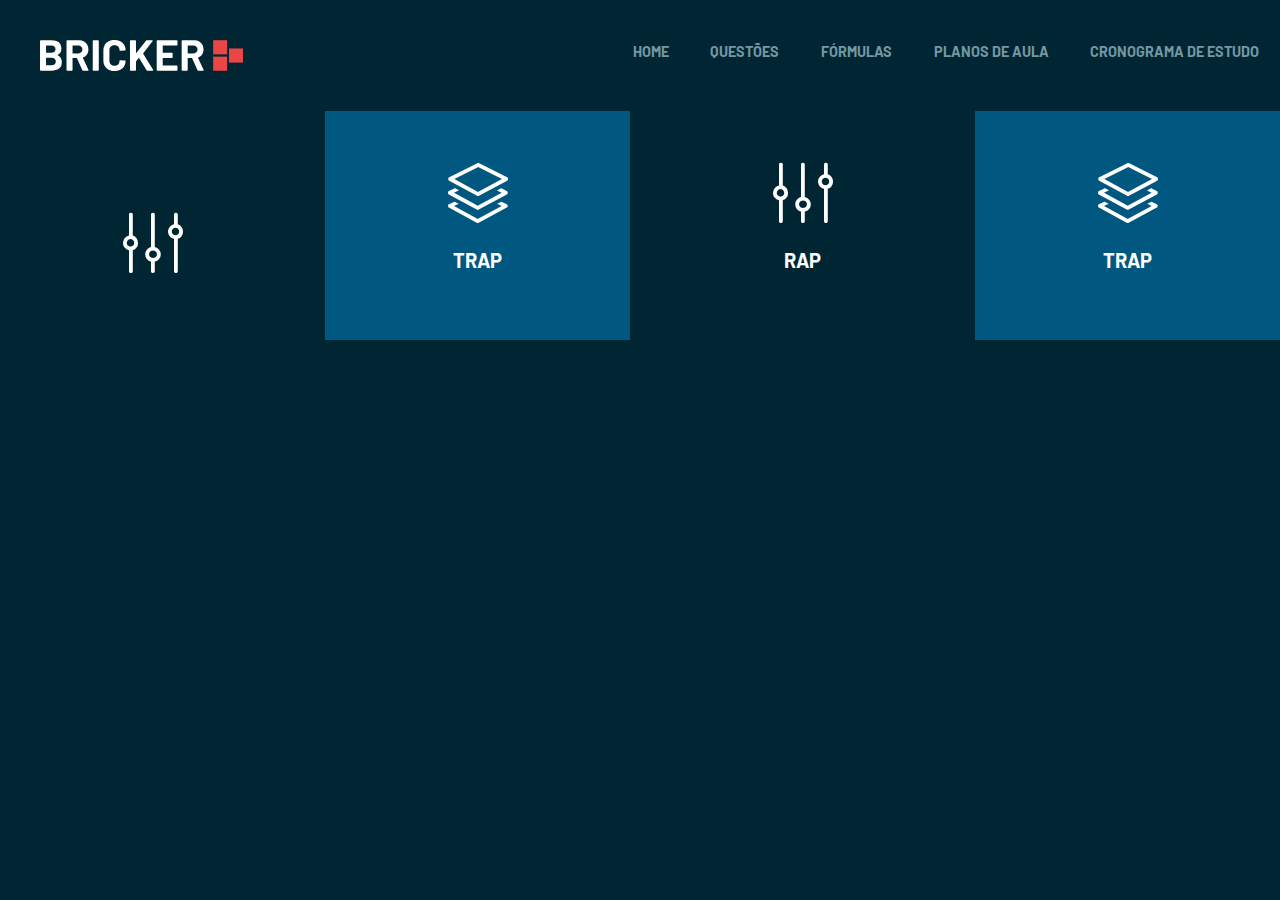
==== commit 1c16e373: "integração backend" ====
--- a/index.html
+++ b/index.html
@@ -100,9 +100,10 @@
         <div class="s-12 text-center margin-bottom">
        
       </footer>                                                                    
-      <script type="text/javascript" src="js/responsee.js"></script>
-      <script type="text/javascript" src="owl-carousel/owl.carousel.js"></script>
-      <script type="text/javascript" src="js/template-scripts.js"></script>
+      <!--<script type="text/javascript" src="js/responsee.js"></script>-->
+      <!--<script type="text/javascript" src="owl-carousel/owl.carousel.js"></script>-->
+      <!--<script type="text/javascript" src="js/template-scripts.js"></script>-->
+
 
    </body>
 </html>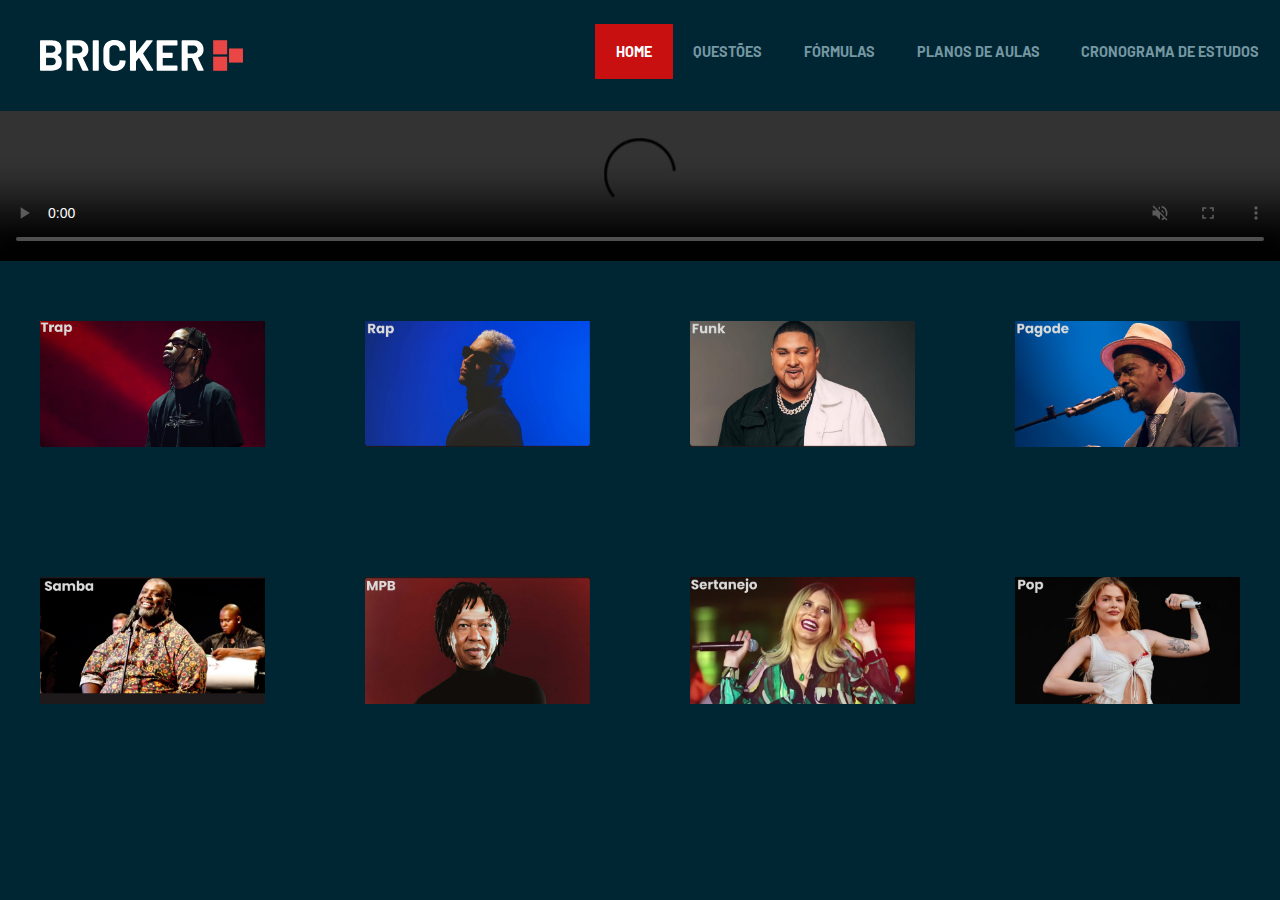
==== commit d388f581: "adição de fotos" ====
--- a/index.html
+++ b/index.html
@@ -40,10 +40,10 @@
            <div class="top-nav s-12 l-9"> 
               <ul class="top-ul right chevron">
                 <li><a href="index.html">Home</a></li>
-                <li><a href="about-us.html">Questões</a></li>
-                <li><a href="services.html">Fórmulas</a></li>
-                <li><a href="gallery.html">Planos de aula</a></li>
-                <li><a href="contact.html">Cronograma de estudo</a></li>
+              <li><a href="questoes.html">Questões</a></li>
+              <li><a href="formulas.html">Fórmulas</a></li>
+              <li><a href="planosdeaula.html">Planos de aulas</a></li>
+              <li><a href="cronograma.html">Cronograma de estudos</a></li>
               </ul>
            </div>
         </nav>
@@ -65,22 +65,39 @@
         <!-- SECTION 1 --> 
             </div>  
         <section class="grid margin text-center">
-          <a href="/" class="s-12 m-6 l-3 padding-2x vertical-center margin-bottom background-black">
-            <i class="icon-sli-equalizer text-size-60 text-white center margin-bottom-15"></i>
-            
+          <a href="/" class="s-12 m-6 l-3 padding-2x vertical-center margin-bottom">
+            <img src="img/generos/trap.png" alt="Trap">
+            <h3 class="text-strong text-size-20 text-line-height-1 margin-bottom-30 text-uppercase"></h3>
           </a>
-          <a href="/" class="s-12 m-6 l-3 padding-2x vertical-center margin-bottom background-blue">
-            <i class="icon-sli-layers text-size-60 text-white center margin-bottom-15"></i>
-            <h3 class="text-strong text-size-20 text-line-height-1 margin-bottom-30 text-uppercase">Trap</h3>
+          <a href="/" class="s-12 m-6 l-3 padding-2x vertical-center margin-bottom">
+            <img src="img/generos/rap.png" alt="Rap">
+            <h3 class="text-strong text-size-20 text-line-height-1 margin-bottom-30 text-uppercase"></h3>
           </a>
-          <a href="/" class="s-12 m-6 l-3 padding-2x vertical-center margin-bottom background-black">
-            <i class="icon-sli-equalizer text-size-60 text-white center margin-bottom-15"></i>
-            <h3 class="text-strong text-size-20 text-line-height-1 margin-bottom-30 text-uppercase">Rap</h3>
+          <a href="/" class="s-12 m-6 l-3 padding-2x vertical-center margin-bottom">
+            <img src="img/generos/funk.png" alt="Funk">
+            <h3 class="text-strong text-size-20 text-line-height-1 margin-bottom-30 text-uppercase"></h3>
           </a>
-          <a href="/" class="s-12 m-6 l-3 padding-2x vertical-center margin-bottom background-blue">
-            <i class="icon-sli-layers text-size-60 text-white center margin-bottom-15"></i>
-            <h3 class="text-strong text-size-20 text-line-height-1 margin-bottom-30 text-uppercase">Trap</h3>
+          <a href="/" class="s-12 m-6 l-3 padding-2x vertical-center margin-bottom">
+            <img src="img/generos/pagode.png" alt="Pagode">
+            <h3 class="text-strong text-size-20 text-line-height-1 margin-bottom-30 text-uppercase"></h3>
           </a>
+          <a href="/" class="s-12 m-6 l-3 padding-2x vertical-center margin-bottom">
+            <img src="img/generos/samba.png" alt="samba">
+            <h3 class="text-strong text-size-20 text-line-height-1 margin-bottom-30 text-uppercase"></h3>
+          </a>
+          <a href="/" class="s-12 m-6 l-3 padding-2x vertical-center margin-bottom">
+            <img src="img/generos/MPB.png" alt="MPB">
+            <h3 class="text-strong text-size-20 text-line-height-1 margin-bottom-30 text-uppercase"></h3>
+          </a>
+          <a href="/" class="s-12 m-6 l-3 padding-2x vertical-center margin-bottom">
+            <img src="img/generos/sertanejo.png" alt="Sertanejo">
+            <h3 class="text-strong text-size-20 text-line-height-1 margin-bottom-30 text-uppercase"></h3>
+          </a>
+          <a href="/" class="s-12 m-6 l-3 padding-2x vertical-center margin-bottom">
+            <img src="img/generos/pop.png" alt="Pop">
+            <h3 class="text-strong text-size-20 text-line-height-1 margin-bottom-30 text-uppercase"></h3>
+          </a>
+    
           
           <!-- Image-->
         
@@ -100,10 +117,9 @@
         <div class="s-12 text-center margin-bottom">
        
       </footer>                                                                    
-      <!--<script type="text/javascript" src="js/responsee.js"></script>-->
-      <!--<script type="text/javascript" src="owl-carousel/owl.carousel.js"></script>-->
-      <!--<script type="text/javascript" src="js/template-scripts.js"></script>-->
-
+      <script type="text/javascript" src="js/responsee.js"></script>
+      <script type="text/javascript" src="owl-carousel/owl.carousel.js"></script>
+      <script type="text/javascript" src="js/template-scripts.js"></script>
 
    </body>
 </html>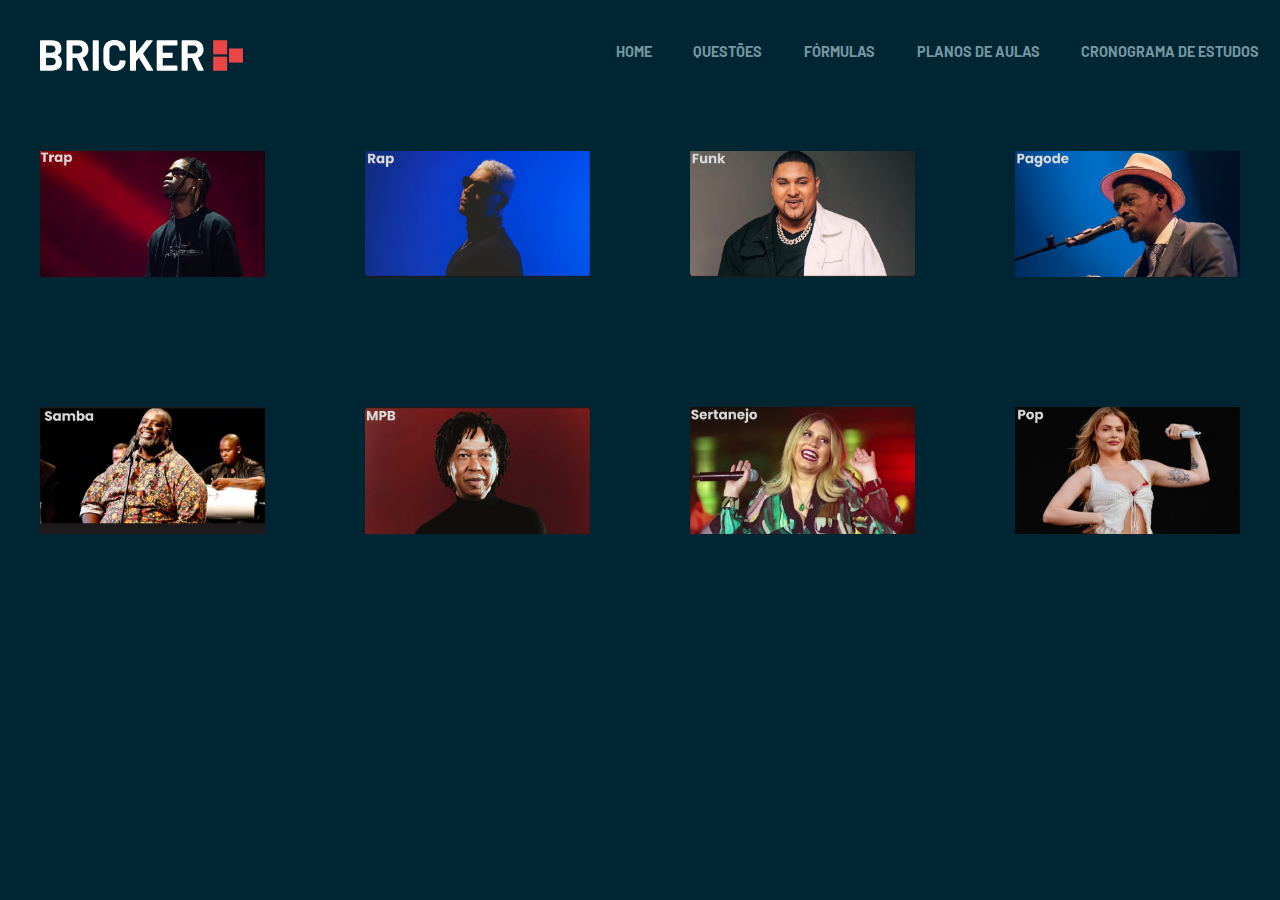
==== commit c6746b0d: "Merge branch 'main' of https://github.com/mariotav/frontend_verso_a_verso" ====
--- a/index.html
+++ b/index.html
@@ -117,9 +117,10 @@
         <div class="s-12 text-center margin-bottom">
        
       </footer>                                                                    
-      <script type="text/javascript" src="js/responsee.js"></script>
-      <script type="text/javascript" src="owl-carousel/owl.carousel.js"></script>
-      <script type="text/javascript" src="js/template-scripts.js"></script>
+      <!--<script type="text/javascript" src="js/responsee.js"></script>-->
+      <!--<script type="text/javascript" src="owl-carousel/owl.carousel.js"></script>-->
+      <!--<script type="text/javascript" src="js/template-scripts.js"></script>-->
+
 
    </body>
 </html>